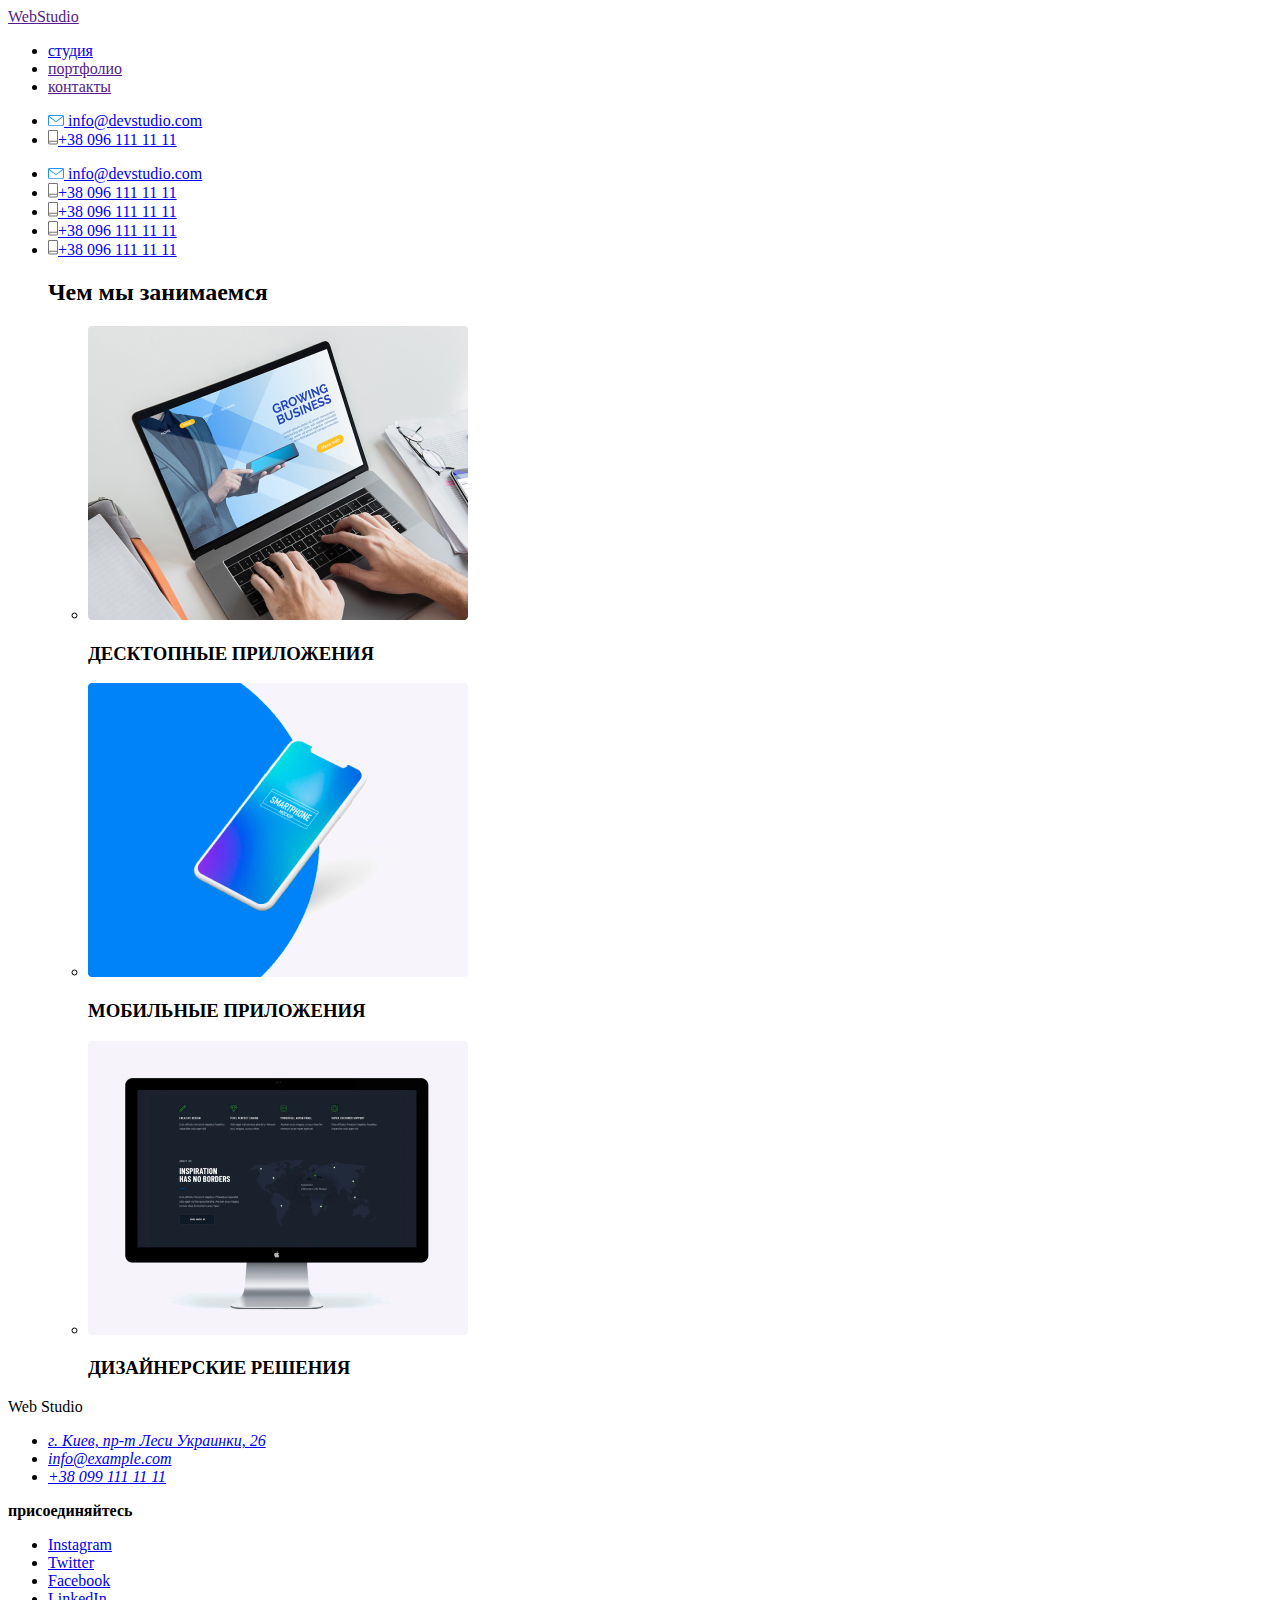
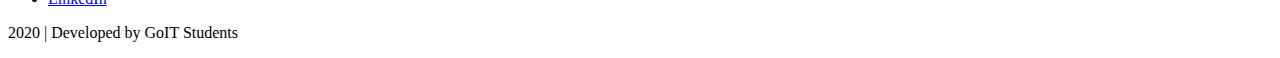
==== portfolio.html @ d7763b9a "добавляет файл портфолио" ====
<!DOCTYPE html>
<html lang="en">
  <head>
    <meta charset="UTF-8" />
    <meta name="viewport" content="width=device-width, initial-scale=1.0" />
    <title>Document</title>
  </head>
  <body>
    <!--шапка сайта-->
    <header>
      <nav>
        <a href=""><span>Web</span><span>Studio</span></a>
        <ul>
          <li><a href="./index.html">студия</a></li>
          <li><a href="">портфолио</a></li>
          <li><a href="">контакты</a></li>
        </ul>
      </nav>
      <ul>
        <li>
          <a href="mailto:info@devstudio.com"
            ><img src="./image/envelope(hover).svg" alt="иконка конверт" />
            info@devstudio.com</a
          >
        </li>

        <li>
          <a href="tell:+380961111111"
            ><img src="./image/smartphone.svg" alt="иконка телефон" />+38 096
            111 11 11</a
          >
        </li>
      </ul>
    </header>
    <!--основной контент-->
    <main>
            <ul>
                <li>
                    <a href="mailto:info@devstudio.com"><img src="./image/envelope(hover).svg" alt="иконка конверт" />
                        info@devstudio.com</a>
                </li>
            
                <li>
                    <a href="tell:+380961111111"><img src="./image/smartphone.svg" alt="иконка телефон" />+38 096
                        111 11 11</a>
                </li>
                <li>
                    <a href="tell:+380961111111"><img src="./image/smartphone.svg" alt="иконка телефон" />+38 096
                        111 11 11</a>
                </li>
                <li>
                    <a href="tell:+380961111111"><img src="./image/smartphone.svg" alt="иконка телефон" />+38 096
                        111 11 11</a>
                </li>
                <li>
                    <a href="tell:+380961111111"><img src="./image/smartphone.svg" alt="иконка телефон" />+38 096
                        111 11 11</a>
                </li>

                <section>
                            <h2>Чем мы занимаемся</h2>
                            <ul>
                                <li>
                                    <img src="./image/laptop.jpg" alt="изображение ноутбука" width="380" />
                                    <h3>ДЕСКТОПНЫЕ ПРИЛОЖЕНИЯ</h3>
                                </li>
                                <li>
                                    <img src="./image/phone.jpg" alt="изображение смартфона" width="380" />
                                    <h3>МОБИЛЬНЫЕ ПРИЛОЖЕНИЯ</h3>
                                </li>
                                <li>
                                    <img src="./image/monitor.jpg" alt="изображение монитора" width="380" />
                                    <h3>ДИЗАЙНЕРСКИЕ РЕШЕНИЯ</h3>
                                </li>
                            </ul>
                </section>
    </main>
    <!--подвал сайта-->
    <footer>
      <!--левая сторона-->
      <div>
        <p><span>Web</span> Studio</p>
        <address>
          <ul>
            <li><a href="#">г. Киев, пр-т Леси Украинки, 26</a></li>
            <li>
              <a href="mailto:info@example.com">info@example.com</a>
            </li>
            <li><a href="tell:+380991111111">+38 099 111 11 11</a></li>
          </ul>
        </address>
      </div>
      <!--середина-->
      <div>
        <b>присоединяйтесь</b>
        <ul>
          <li>
            <a href="https://www.instagram.com" aria-label="Ссылка на Instagram"
              >Instagram</a
            >
          </li>
          <li>
            <a href="https://www.twitter.com" aria-label="Ссылка на Twitter"
              >Twitter</a
            >
          </li>
          <li>
            <a href="https://www.facebook.com" aria-label="Ссылка на Facebook"
              >Facebook</a
            >
          </li>
          <li>
            <a href="https://www.linkedin.com" aria-label="Ссылка на LinkedIn"
              >LinkedIn</a
            >
          </li>
        </ul>
      </div>
      <!--правая сторона-->
      <p>2020 | Developed by GoIT Students</p>
    </footer>
  </body>
</html>
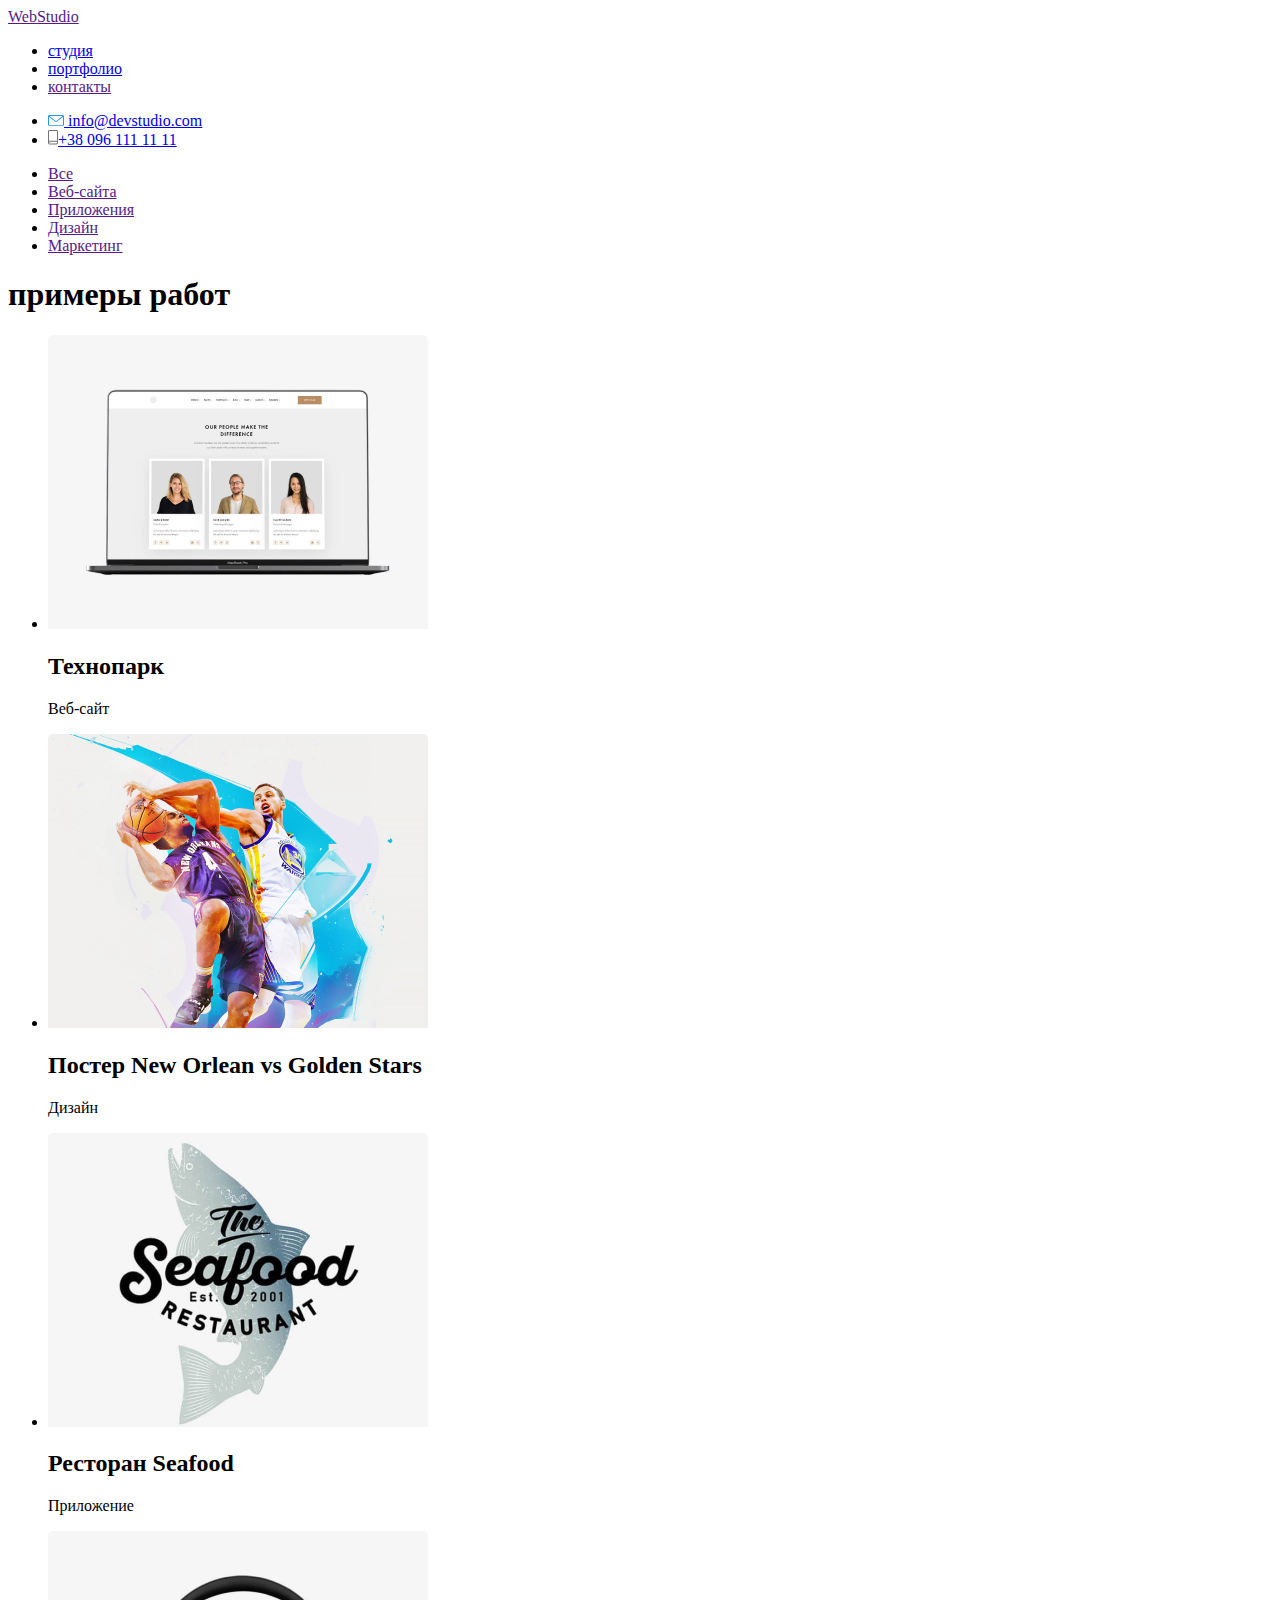
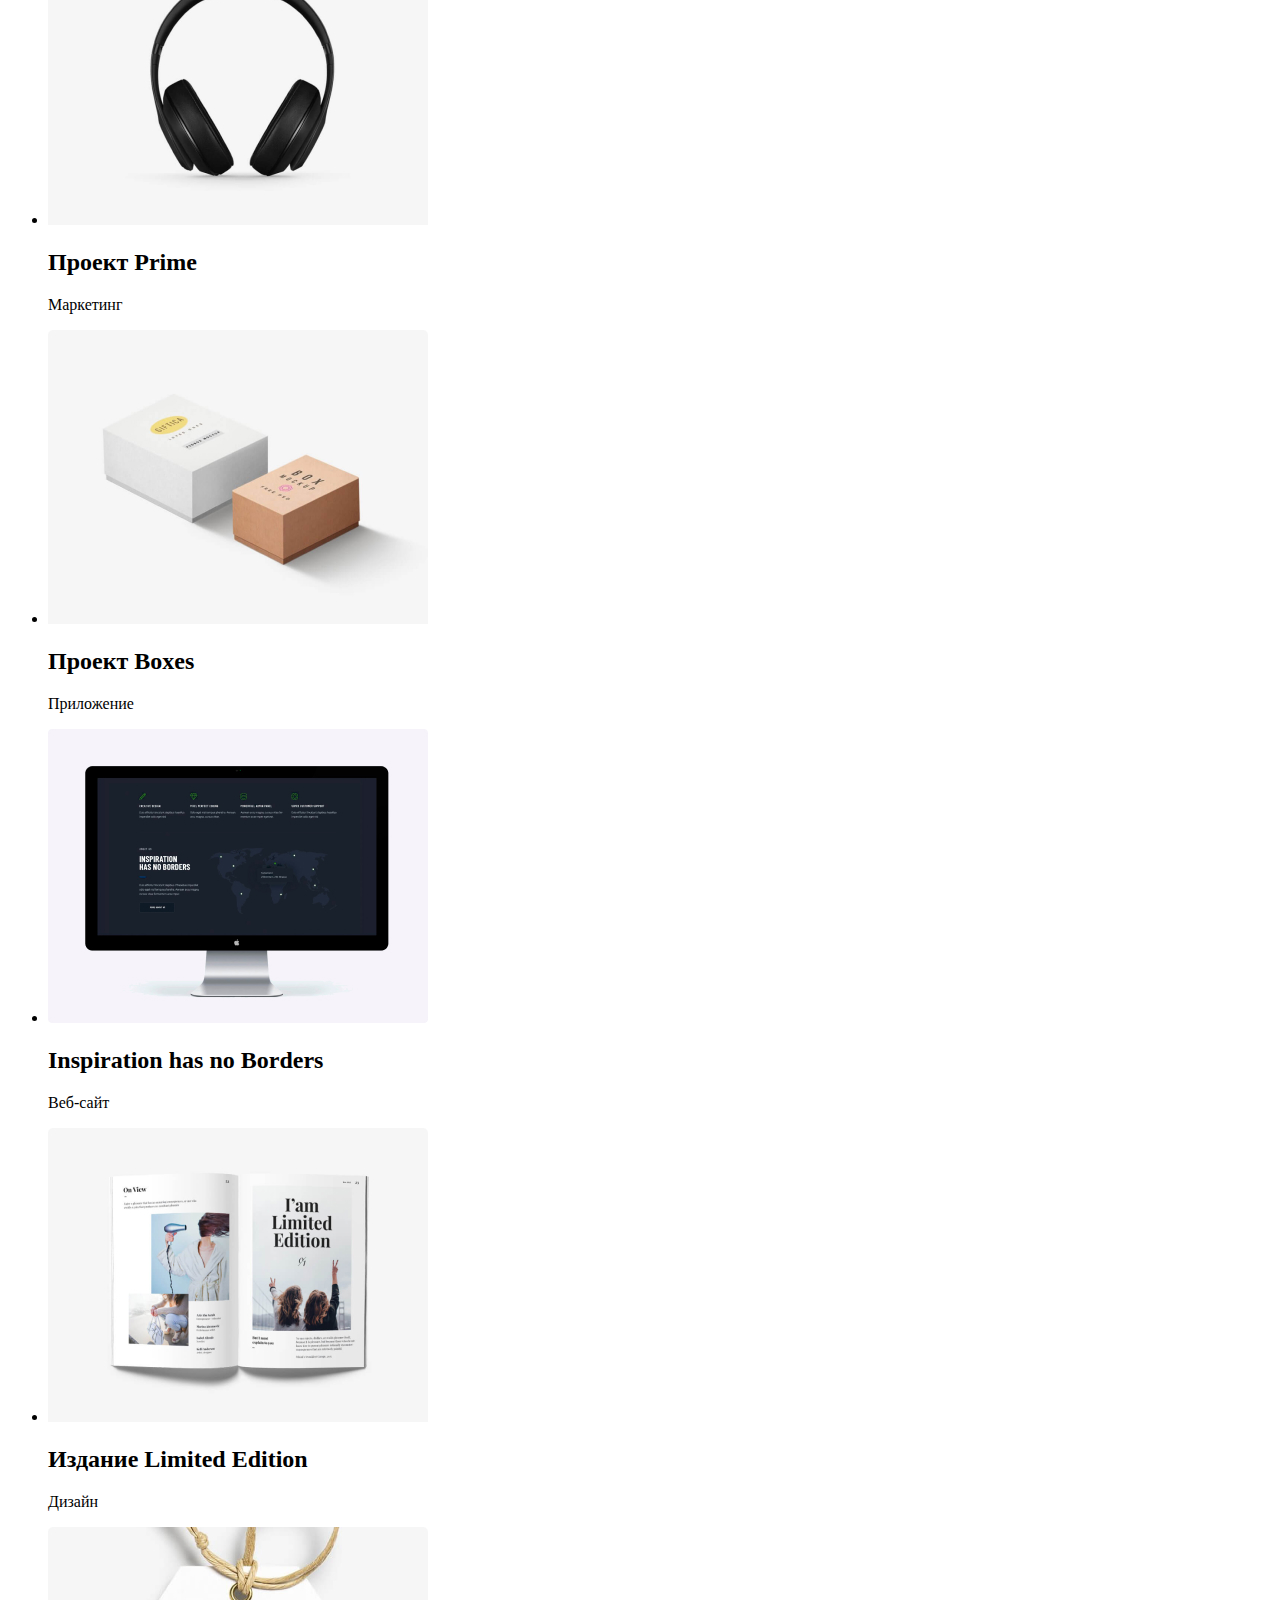
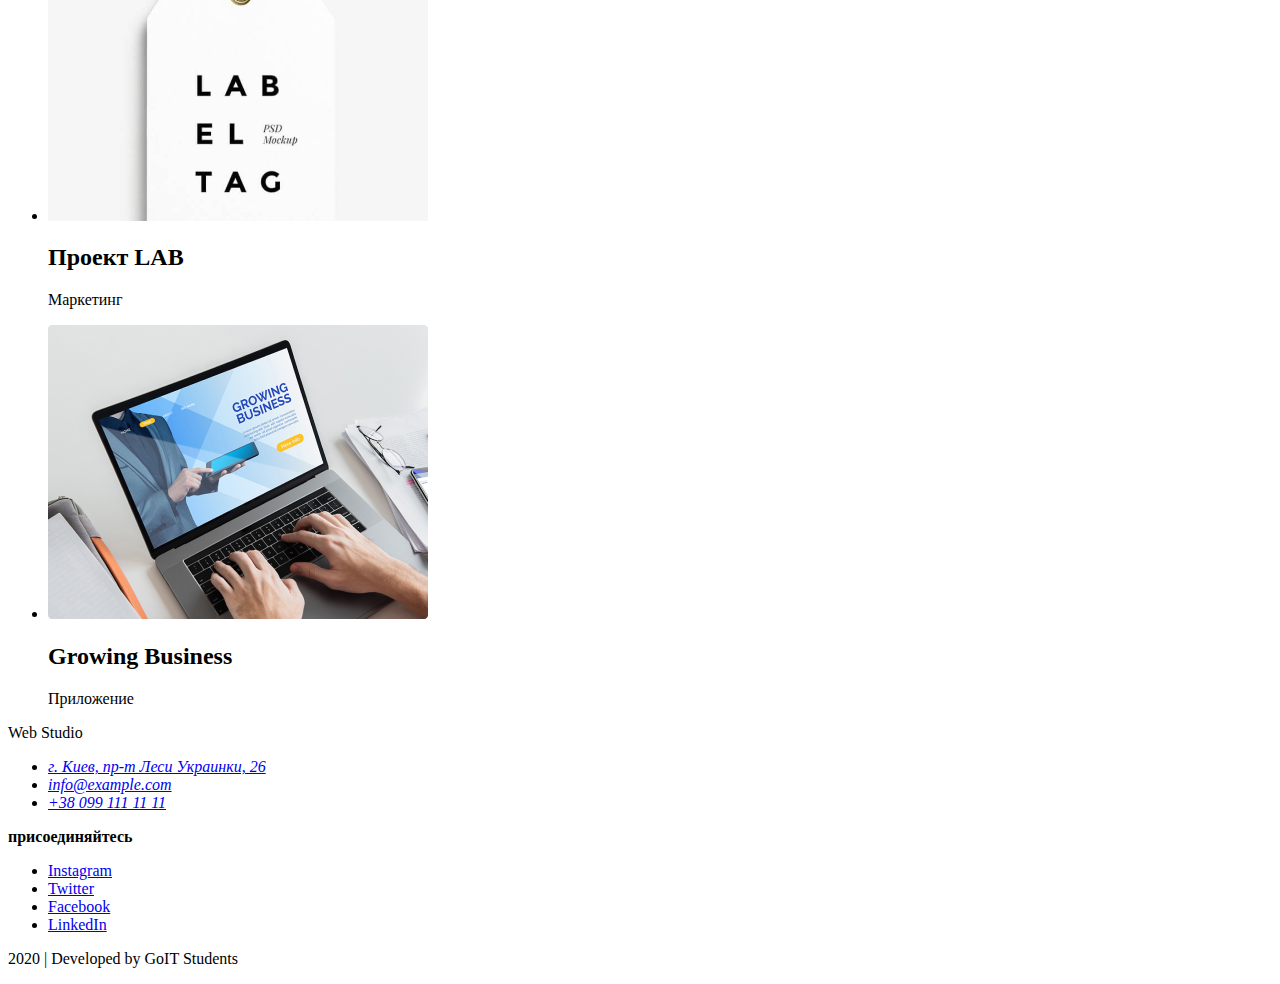
==== commit 5d1d5a5d: "добавляет разметку портфолио" ====
--- a/portfolio.html
+++ b/portfolio.html
@@ -3,7 +3,7 @@
   <head>
     <meta charset="UTF-8" />
     <meta name="viewport" content="width=device-width, initial-scale=1.0" />
-    <title>Document</title>
+    <title>Portfolio</title>
   </head>
   <body>
     <!--шапка сайта-->
@@ -12,7 +12,7 @@
         <a href=""><span>Web</span><span>Studio</span></a>
         <ul>
           <li><a href="./index.html">студия</a></li>
-          <li><a href="">портфолио</a></li>
+          <li><a href="./portfolio.html">портфолио</a></li>
           <li><a href="">контакты</a></li>
         </ul>
       </nav>
@@ -34,46 +34,101 @@
     </header>
     <!--основной контент-->
     <main>
-            <ul>
-                <li>
-                    <a href="mailto:info@devstudio.com"><img src="./image/envelope(hover).svg" alt="иконка конверт" />
-                        info@devstudio.com</a>
-                </li>
-            
-                <li>
-                    <a href="tell:+380961111111"><img src="./image/smartphone.svg" alt="иконка телефон" />+38 096
-                        111 11 11</a>
-                </li>
-                <li>
-                    <a href="tell:+380961111111"><img src="./image/smartphone.svg" alt="иконка телефон" />+38 096
-                        111 11 11</a>
-                </li>
-                <li>
-                    <a href="tell:+380961111111"><img src="./image/smartphone.svg" alt="иконка телефон" />+38 096
-                        111 11 11</a>
-                </li>
-                <li>
-                    <a href="tell:+380961111111"><img src="./image/smartphone.svg" alt="иконка телефон" />+38 096
-                        111 11 11</a>
-                </li>
-
-                <section>
-                            <h2>Чем мы занимаемся</h2>
-                            <ul>
-                                <li>
-                                    <img src="./image/laptop.jpg" alt="изображение ноутбука" width="380" />
-                                    <h3>ДЕСКТОПНЫЕ ПРИЛОЖЕНИЯ</h3>
-                                </li>
-                                <li>
-                                    <img src="./image/phone.jpg" alt="изображение смартфона" width="380" />
-                                    <h3>МОБИЛЬНЫЕ ПРИЛОЖЕНИЯ</h3>
-                                </li>
-                                <li>
-                                    <img src="./image/monitor.jpg" alt="изображение монитора" width="380" />
-                                    <h3>ДИЗАЙНЕРСКИЕ РЕШЕНИЯ</h3>
-                                </li>
-                            </ul>
-                </section>
+      <!--фильтры-->
+      <ul>
+        <li><a href="">Все</a></li>
+        <li><a href="">Веб-сайта</a></li>
+        <li><a href="">Приложения</a></li>
+        <li><a href="">Дизайн</a></li>
+        <li><a href="">Маркетинг</a></li>
+      </ul>
+      <!--портфолио-->
+      <section>
+        <h1>примеры работ</h1>
+        <ul>
+          <li>
+            <img
+              src="./image/portfolio.jpg"
+              alt="изображение людей на экране ноутбука"
+              width="380"
+            />
+            <h2>Технопарк</h2>
+            <p>Веб-сайт</p>
+          </li>
+          <li>
+            <img
+              src="./image/poster.jpg"
+              alt="изображение двух баскетболистов"
+              width="380"
+            />
+            <h2>Постер New Orlean vs Golden Stars</h2>
+            <p>Дизайн</p>
+          </li>
+          <li>
+            <img
+              src="./image/sea-food.jpg"
+              alt="изображение эмблемы рыбного ресторана"
+              width="380"
+            />
+            <h2>Ресторан Seafood</h2>
+            <p>Приложение</p>
+          </li>
+          <li>
+            <img
+              src="./image/headphones.jpg"
+              alt="изображение полноразмерных наушников"
+              width="380"
+            />
+            <h2>Проект Prime</h2>
+            <p>Маркетинг</p>
+          </li>
+          <li>
+            <img
+              src="./image/boxes.jpg"
+              alt="изображение двух коробок разного размера"
+              width="380"
+            />
+            <h2>Проект Boxes</h2>
+            <p>Приложение</p>
+          </li>
+          <li>
+            <img
+              src="./image/monitor.jpg"
+              alt="изображение монитора"
+              width="380"
+            />
+            <h2>Inspiration has no Borders</h2>
+            <p>Веб-сайт</p>
+          </li>
+          <li>
+            <img
+              src="./image/book.jpg"
+              alt="изображение развернутой книги"
+              width="380"
+            />
+            <h2>Издание Limited Edition</h2>
+            <p>Дизайн</p>
+          </li>
+          <li>
+            <img
+              src="./image/sticker.jpg"
+              alt="изображение бирки с логотипом"
+              width="380"
+            />
+            <h2>Проект LAB</h2>
+            <p>Маркетинг</p>
+          </li>
+          <li>
+            <img
+              src="./image/laptop.jpg"
+              alt="изображение открытого ноутбука"
+              width="380"
+            />
+            <h2>Growing Business</h2>
+            <p>Приложение</p>
+          </li>
+        </ul>
+      </section>
     </main>
     <!--подвал сайта-->
     <footer>
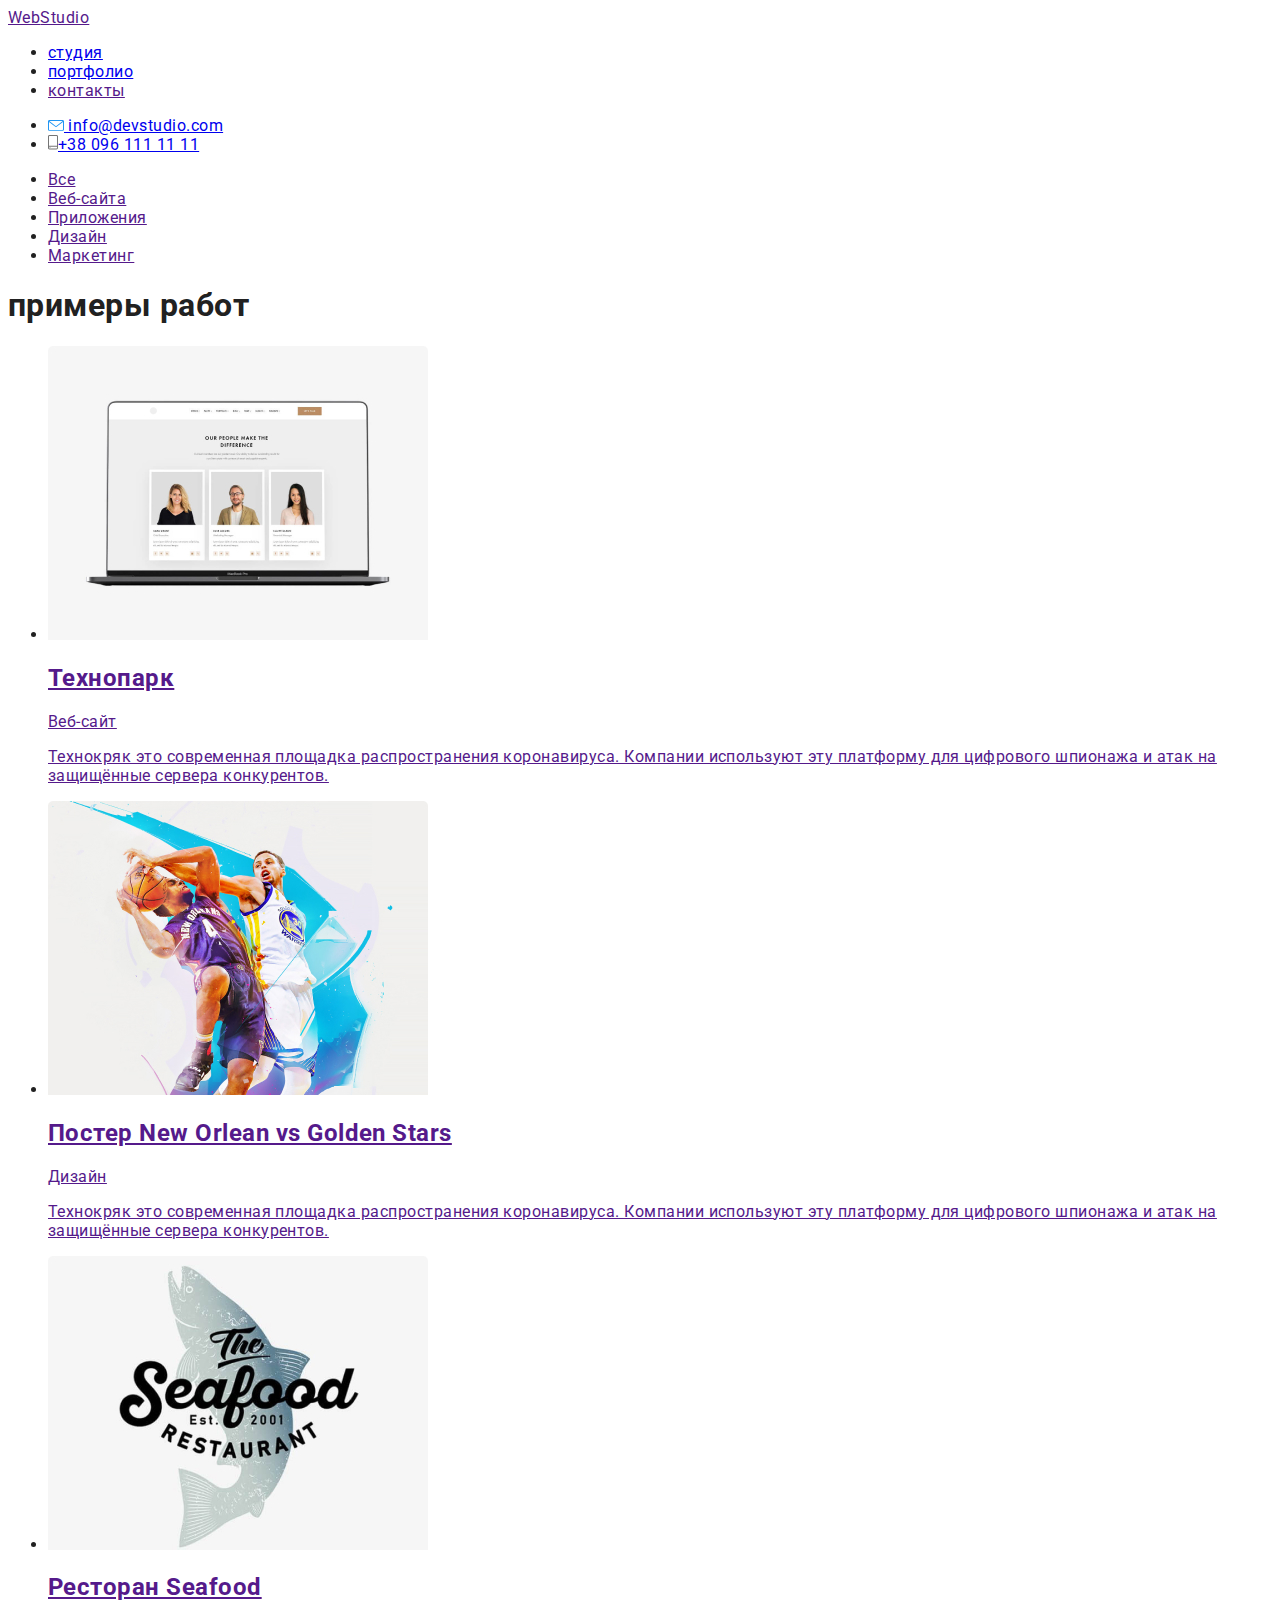
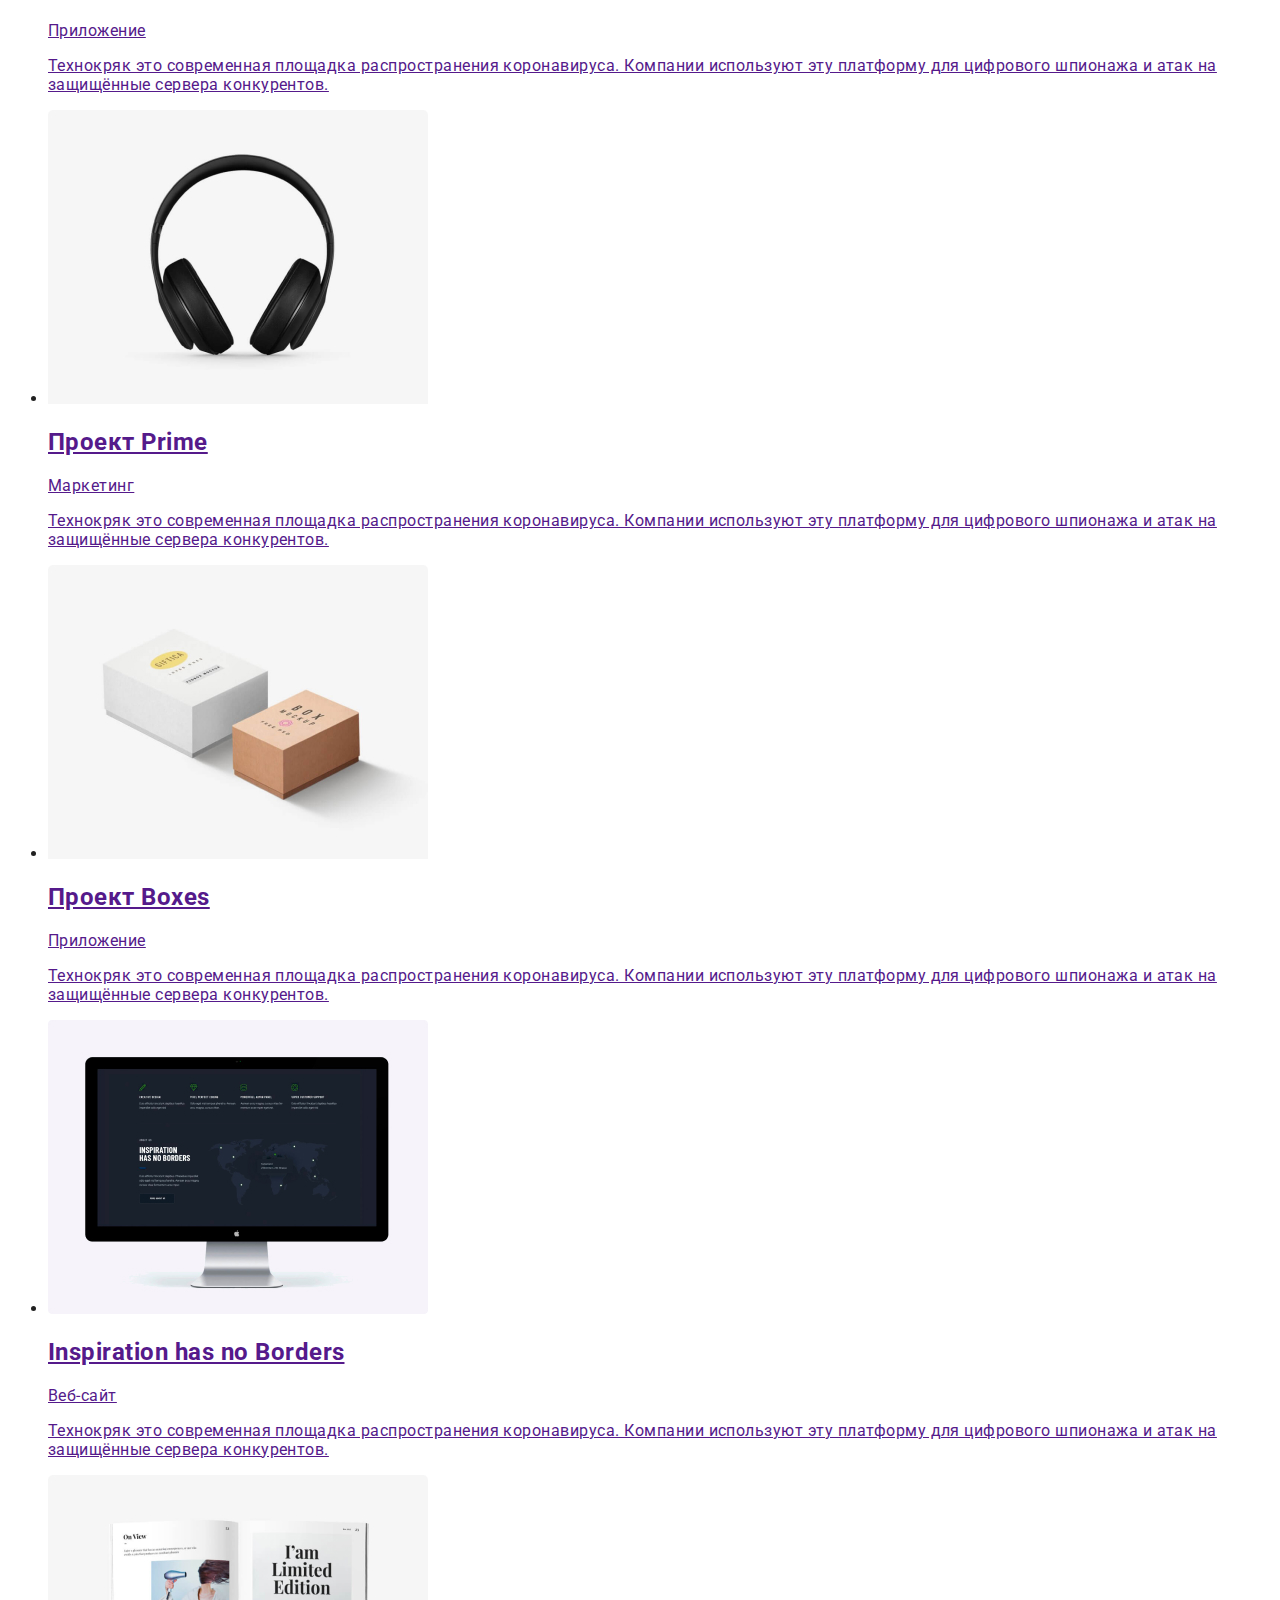
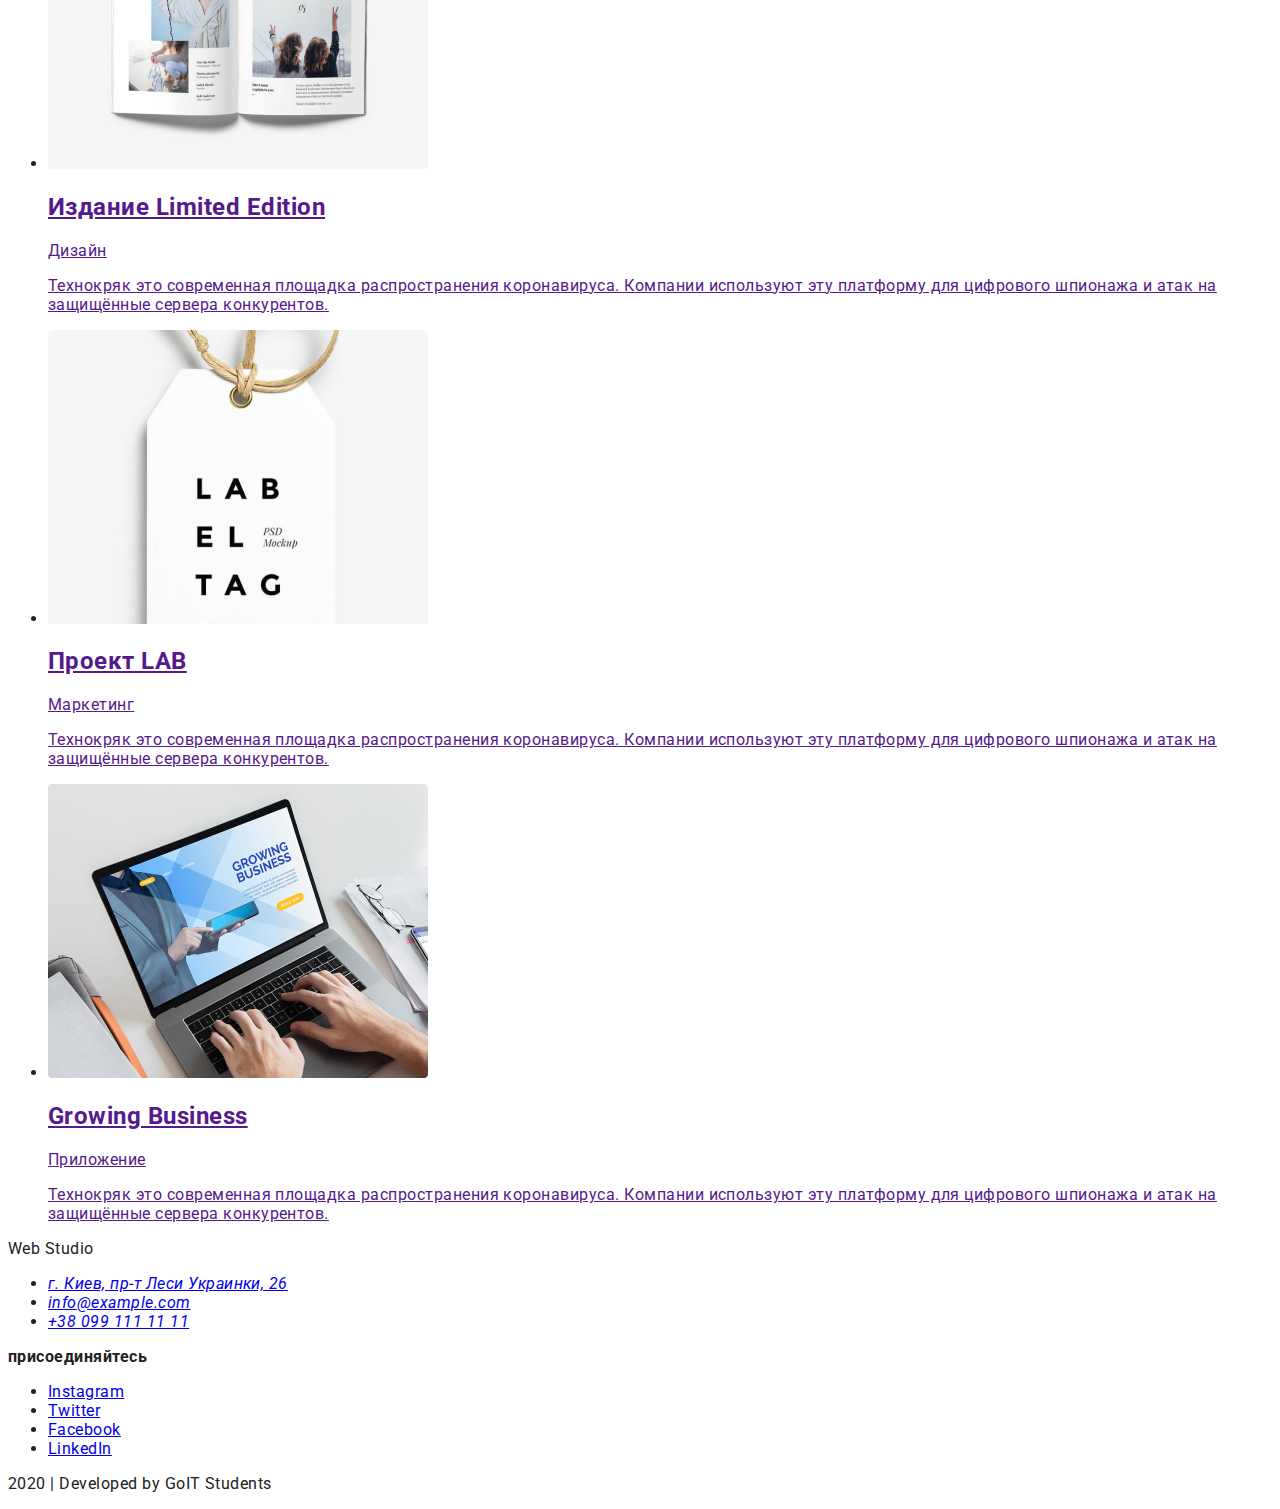
==== commit fb140efb: "добавляет стили первой страницы" ====
--- a/portfolio.html
+++ b/portfolio.html
@@ -1,9 +1,14 @@
 <!DOCTYPE html>
-<html lang="en">
+<html lang="ru">
   <head>
     <meta charset="UTF-8" />
     <meta name="viewport" content="width=device-width, initial-scale=1.0" />
-    <title>Portfolio</title>
+    <title>Web Studio</title>
+    <link
+      href="https://fonts.googleapis.com/css2?family=Raleway:wght@700&family=Roboto:wght@400;500;700&display=swap"
+      rel="stylesheet"
+    />
+    <link rel="stylesheet" href="./css/style.css" />
   </head>
   <body>
     <!--шапка сайта-->
@@ -47,85 +52,156 @@
         <h1>примеры работ</h1>
         <ul>
           <li>
-            <img
-              src="./image/portfolio.jpg"
-              alt="изображение людей на экране ноутбука"
-              width="380"
-            />
-            <h2>Технопарк</h2>
-            <p>Веб-сайт</p>
-          </li>
-          <li>
-            <img
-              src="./image/poster.jpg"
-              alt="изображение двух баскетболистов"
-              width="380"
-            />
-            <h2>Постер New Orlean vs Golden Stars</h2>
-            <p>Дизайн</p>
-          </li>
-          <li>
-            <img
-              src="./image/sea-food.jpg"
-              alt="изображение эмблемы рыбного ресторана"
-              width="380"
-            />
-            <h2>Ресторан Seafood</h2>
-            <p>Приложение</p>
-          </li>
-          <li>
-            <img
-              src="./image/headphones.jpg"
-              alt="изображение полноразмерных наушников"
-              width="380"
-            />
-            <h2>Проект Prime</h2>
-            <p>Маркетинг</p>
-          </li>
-          <li>
-            <img
-              src="./image/boxes.jpg"
-              alt="изображение двух коробок разного размера"
-              width="380"
-            />
-            <h2>Проект Boxes</h2>
-            <p>Приложение</p>
-          </li>
-          <li>
-            <img
-              src="./image/monitor.jpg"
-              alt="изображение монитора"
-              width="380"
-            />
-            <h2>Inspiration has no Borders</h2>
-            <p>Веб-сайт</p>
-          </li>
-          <li>
-            <img
-              src="./image/book.jpg"
-              alt="изображение развернутой книги"
-              width="380"
-            />
-            <h2>Издание Limited Edition</h2>
-            <p>Дизайн</p>
-          </li>
-          <li>
-            <img
-              src="./image/sticker.jpg"
-              alt="изображение бирки с логотипом"
-              width="380"
-            />
-            <h2>Проект LAB</h2>
-            <p>Маркетинг</p>
-          </li>
-          <li>
-            <img
-              src="./image/laptop.jpg"
-              alt="изображение открытого ноутбука"
-              width="380"
-            />
-            <h2>Growing Business</h2>
-            <p>Приложение</p>
+            <a href=""
+              ><img
+                src="./image/portfolio.jpg"
+                alt="изображение людей на экране ноутбука"
+                width="380"
+              />
+              <h2>Технопарк</h2>
+              <p>Веб-сайт</p>
+              <p>
+                Технокряк это современная площадка распространения коронавируса.
+                Компании используют эту платформу для цифрового шпионажа и атак
+                на защищённые сервера конкурентов.
+              </p></a
+            >
+          </li>
+
+          <li>
+            <a href=""
+              ><img
+                src="./image/poster.jpg"
+                alt="изображение двух баскетболистов"
+                width="380"
+              />
+              <h2>Постер New Orlean vs Golden Stars</h2>
+              <p>Дизайн</p>
+              <p>
+                Технокряк это современная площадка распространения коронавируса.
+                Компании используют эту платформу для цифрового шпионажа и атак
+                на защищённые сервера конкурентов.
+              </p></a
+            >
+          </li>
+
+          <li>
+            <a href=""
+              ><img
+                src="./image/sea-food.jpg"
+                alt="изображение эмблемы рыбного ресторана"
+                width="380"
+              />
+              <h2>Ресторан Seafood</h2>
+              <p>Приложение</p>
+              <p>
+                Технокряк это современная площадка распространения коронавируса.
+                Компании используют эту платформу для цифрового шпионажа и атак
+                на защищённые сервера конкурентов.
+              </p></a
+            >
+          </li>
+
+          <li>
+            <a href=""
+              ><img
+                src="./image/headphones.jpg"
+                alt="изображение полноразмерных наушников"
+                width="380"
+              />
+              <h2>Проект Prime</h2>
+              <p>Маркетинг</p>
+              <p>
+                Технокряк это современная площадка распространения коронавируса.
+                Компании используют эту платформу для цифрового шпионажа и атак
+                на защищённые сервера конкурентов.
+              </p></a
+            >
+          </li>
+
+          <li>
+            <a href=""
+              ><img
+                src="./image/boxes.jpg"
+                alt="изображение двух коробок разного размера"
+                width="380"
+              />
+              <h2>Проект Boxes</h2>
+              <p>Приложение</p>
+              <p>
+                Технокряк это современная площадка распространения коронавируса.
+                Компании используют эту платформу для цифрового шпионажа и атак
+                на защищённые сервера конкурентов.
+              </p></a
+            >
+          </li>
+
+          <li>
+            <a href=""
+              ><img
+                src="./image/monitor.jpg"
+                alt="изображение монитора"
+                width="380"
+              />
+              <h2>Inspiration has no Borders</h2>
+              <p>Веб-сайт</p>
+              <p>
+                Технокряк это современная площадка распространения коронавируса.
+                Компании используют эту платформу для цифрового шпионажа и атак
+                на защищённые сервера конкурентов.
+              </p></a
+            >
+          </li>
+
+          <li>
+            <a href=""
+              ><img
+                src="./image/book.jpg"
+                alt="изображение развернутой книги"
+                width="380"
+              />
+              <h2>Издание Limited Edition</h2>
+              <p>Дизайн</p>
+              <p>
+                Технокряк это современная площадка распространения коронавируса.
+                Компании используют эту платформу для цифрового шпионажа и атак
+                на защищённые сервера конкурентов.
+              </p></a
+            >
+          </li>
+
+          <li>
+            <a href=""
+              ><img
+                src="./image/sticker.jpg"
+                alt="изображение бирки с логотипом"
+                width="380"
+              />
+              <h2>Проект LAB</h2>
+              <p>Маркетинг</p>
+              <p>
+                Технокряк это современная площадка распространения коронавируса.
+                Компании используют эту платформу для цифрового шпионажа и атак
+                на защищённые сервера конкурентов.
+              </p></a
+            >
+          </li>
+
+          <li>
+            <a href=""
+              ><img
+                src="./image/laptop.jpg"
+                alt="изображение открытого ноутбука"
+                width="380"
+              />
+              <h2>Growing Business</h2>
+              <p>Приложение</p>
+              <p>
+                Технокряк это современная площадка распространения коронавируса.
+                Компании используют эту платформу для цифрового шпионажа и атак
+                на защищённые сервера конкурентов.
+              </p></a
+            >
           </li>
         </ul>
       </section>
--- a/css/style.css
+++ b/css/style.css
@@ -0,0 +1,223 @@
+:root {
+  --primary-text-color: #212121;
+  --secondary-text-color: #757575;
+  --white-text-color: #ffffff;
+  --accent-color: #2196f3;
+  --background-color-dark-grey: rgba(47, 48, 58, 0.8);
+}
+
+/*основной цвет текста #212121*/
+/*вторичный цвет текста #757575*/
+/*белый цвет текса #FFFFFF*/
+/*акцент #2196F3*/
+/*цвет фона #2196F3*/
+
+/*оформление главной страницы*/
+
+body {
+  background-color: #ffffff;
+  color: var(--primary-text-color);
+  letter-spacing: 0.03em;
+
+  font-family: Roboto, sans-serif;
+}
+/* убирает стилизацию списков */
+.list {
+  list-style: none;
+}
+/* убирает подчеркивание */
+.link {
+  text-decoration: none;
+}
+
+/* оформляет заголовки секций */
+.title {
+  text-align: center;
+  font-weight: 700;
+  font-size: 36px;
+  line-height: 1.16;
+}
+
+/* оформляет логотип */
+.site-logo {
+  font-family: Raleway, sans-serif;
+  font-weight: bold;
+  font-size: 26px;
+  line-height: 1.19;
+  text-decoration: none;
+  color: var(--primary-text-color);
+}
+.site-logo span {
+  color: var(--accent-color);
+}
+
+/* оформляет навигацию */
+.page-header .link {
+  color: var(--primary-text-color);
+  letter-spacing: 0.02em;
+}
+.page-header .link:hover,
+.page-header .link:focus {
+  color: var(--accent-color);
+}
+
+/* оформляет контакты */
+.page-header .contact {
+  color: var(--secondary-text-color);
+  letter-spacing: 0.02em;
+  text-decoration: none;
+}
+.page-header .contact:hover,
+.page-header .contact:focus {
+  color: var(--accent-color);
+}
+
+/* оформлет основной банер */
+.hero .title {
+  background-color: var(--secondary-text-color);
+  color: var(--white-text-color);
+
+  font-weight: 900;
+  font-size: 44px;
+  line-height: 1.36;
+  text-align: center;
+  letter-spacing: 0.06em;
+  text-align: center;
+}
+.hero .primary-button {
+  background-color: var(--accent-color);
+  color: var(--white-text-color);
+
+  font-weight: 700;
+  font-size: 16px;
+  line-height: 1.87;
+  text-decoration: none;
+  text-align: center;
+}
+
+/* оформляет секцию преимуществ */
+.page-advantages .shadow {
+  color: rgba(47, 48, 58, 0.1);
+}
+.page-advantages .adv-title {
+  font-weight: 700;
+  font-size: 14px;
+  line-height: 1.14;
+  letter-spacing: 0.03em;
+}
+.page-advantages .description {
+  color: var(--secondary-text-color);
+  font-weight: 400;
+  font-size: 14px;
+  line-height: 1.71;
+}
+
+/* оформляет секцию навыков */
+.page-scils .description {
+  background-color: var(--background-color-dark-grey);
+  color: var(--white-text-color);
+
+  font-weight: 700;
+  font-size: 14px;
+  line-height: 1.14;
+}
+
+/* оформлет секцию команда */
+.page-team .name {
+  font-weight: 500;
+  font-size: 16px;
+  line-height: 1.87;
+  letter-spacing: 0.03em;
+}
+.page-team .text {
+  color: var(--secondary-text-color);
+
+  font-size: 16px;
+  line-height: 1.87;
+  letter-spacing: 0.03em;
+  font-weight: 400;
+}
+.team-list .link {
+  color: var(--secondary-text-color);
+}
+.team-list .link:hover,
+.team-list .link:focus {
+  background-color: var(--accent-color);
+  color: var(--white-text-color);
+}
+
+/* оформляет адрес*/
+.address .site-logo {
+  color: var(--white-text-color);
+  background-color: var(--background-color-dark-grey);
+}
+.address .city-adr {
+  color: #ffffff;
+  background-color: var(--background-color-dark-grey);
+  font-style: normal;
+  font-weight: 400;
+  font-size: 14px;
+  line-height: 1.71;
+  text-decoration: none;
+}
+.address .connect {
+  background-color: var(--background-color-dark-grey);
+  color: rgba(255, 255, 255, 0.6);
+
+  text-decoration: none;
+  font-style: normal;
+  font-weight: 400;
+  font-size: 14px;
+  line-height: 1.71;
+  letter-spacing: 0.03em;
+}
+
+/* оформляет призыв */
+.social-link .join-in {
+  font-weight: 700;
+  font-size: 14px;
+  line-height: 1.14;
+  letter-spacing: 0.03em;
+
+  color: #ffffff;
+  background-color: var(--background-color-dark-grey);
+}
+.social-link .link {
+  color: #ffffff;
+  background-color: var(--background-color-dark-grey);
+}
+.social-link .link:hover,
+.social-link .link:focus {
+  background-color: var(--accent-color);
+}
+
+/* оформляет подписку */
+.subscription .join-in {
+  font-weight: 700;
+  font-size: 14px;
+  line-height: 1.14;
+  letter-spacing: 0.03em;
+
+  color: #ffffff;
+  background-color: var(--background-color-dark-grey);
+}
+.subscription .secondary-button {
+  background-color: var(--accent-color);
+  color: var(--white-text-color);
+
+  font-weight: 700;
+  font-size: 16px;
+  line-height: 1.87;
+  text-decoration: none;
+}
+
+.dev-team {
+  font-weight: 400;
+  font-size: 12px;
+  line-height: 2;
+  text-align: center;
+  letter-spacing: 0.03em;
+
+  color: rgba(255, 255, 255, 0.4);
+  background-color: var(--background-color-dark-grey);
+}
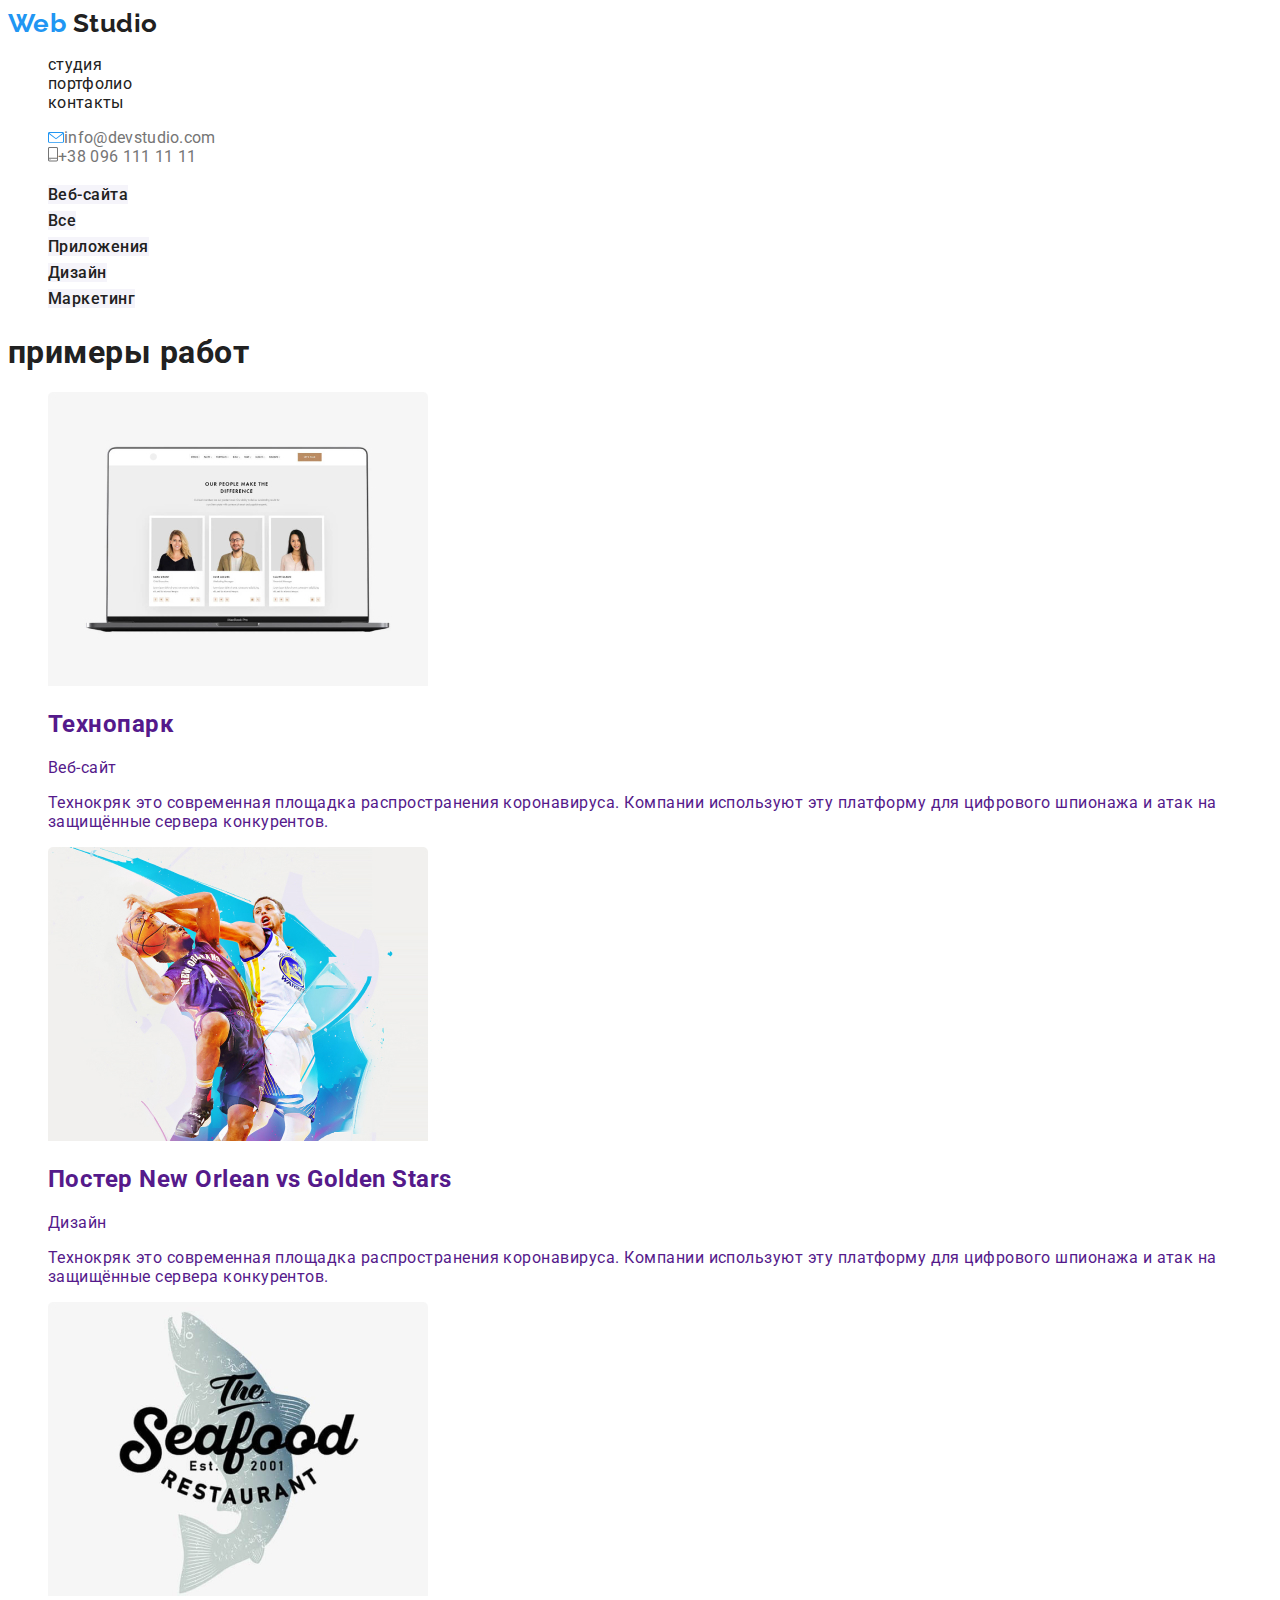
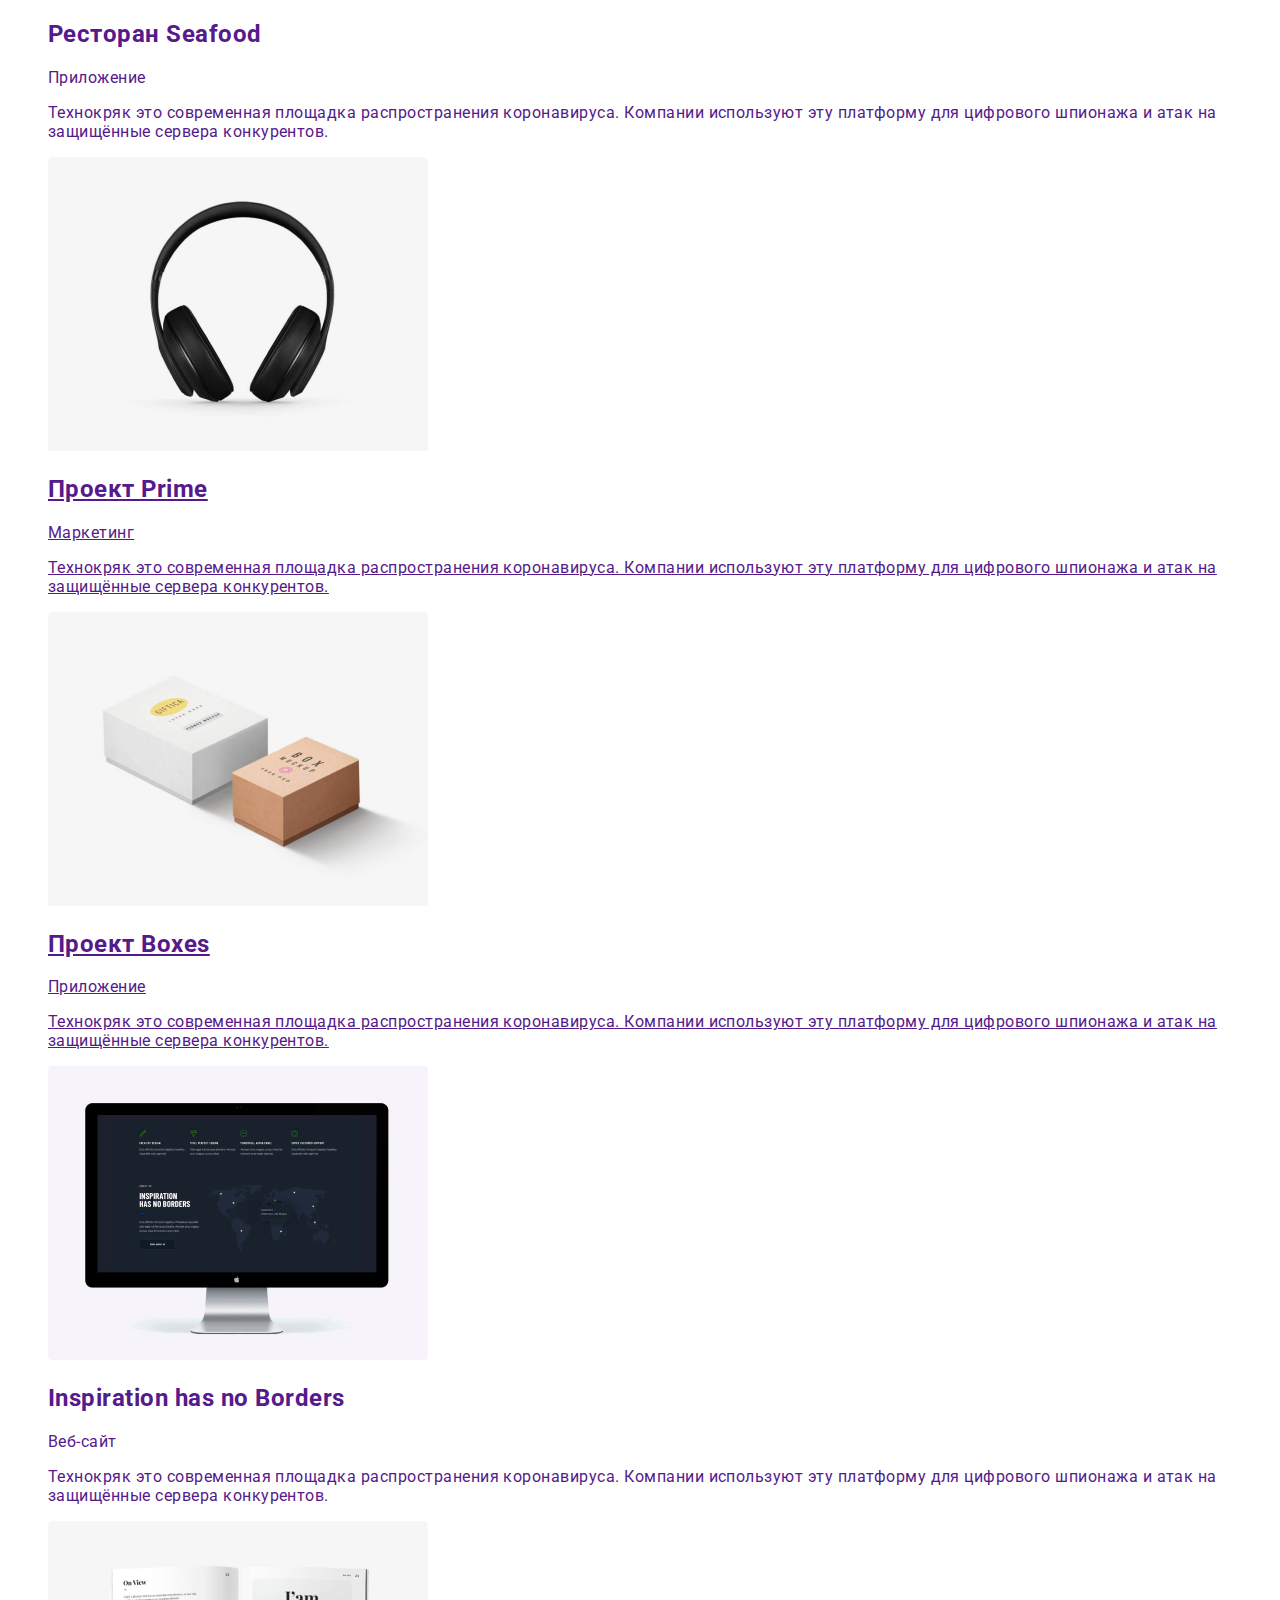
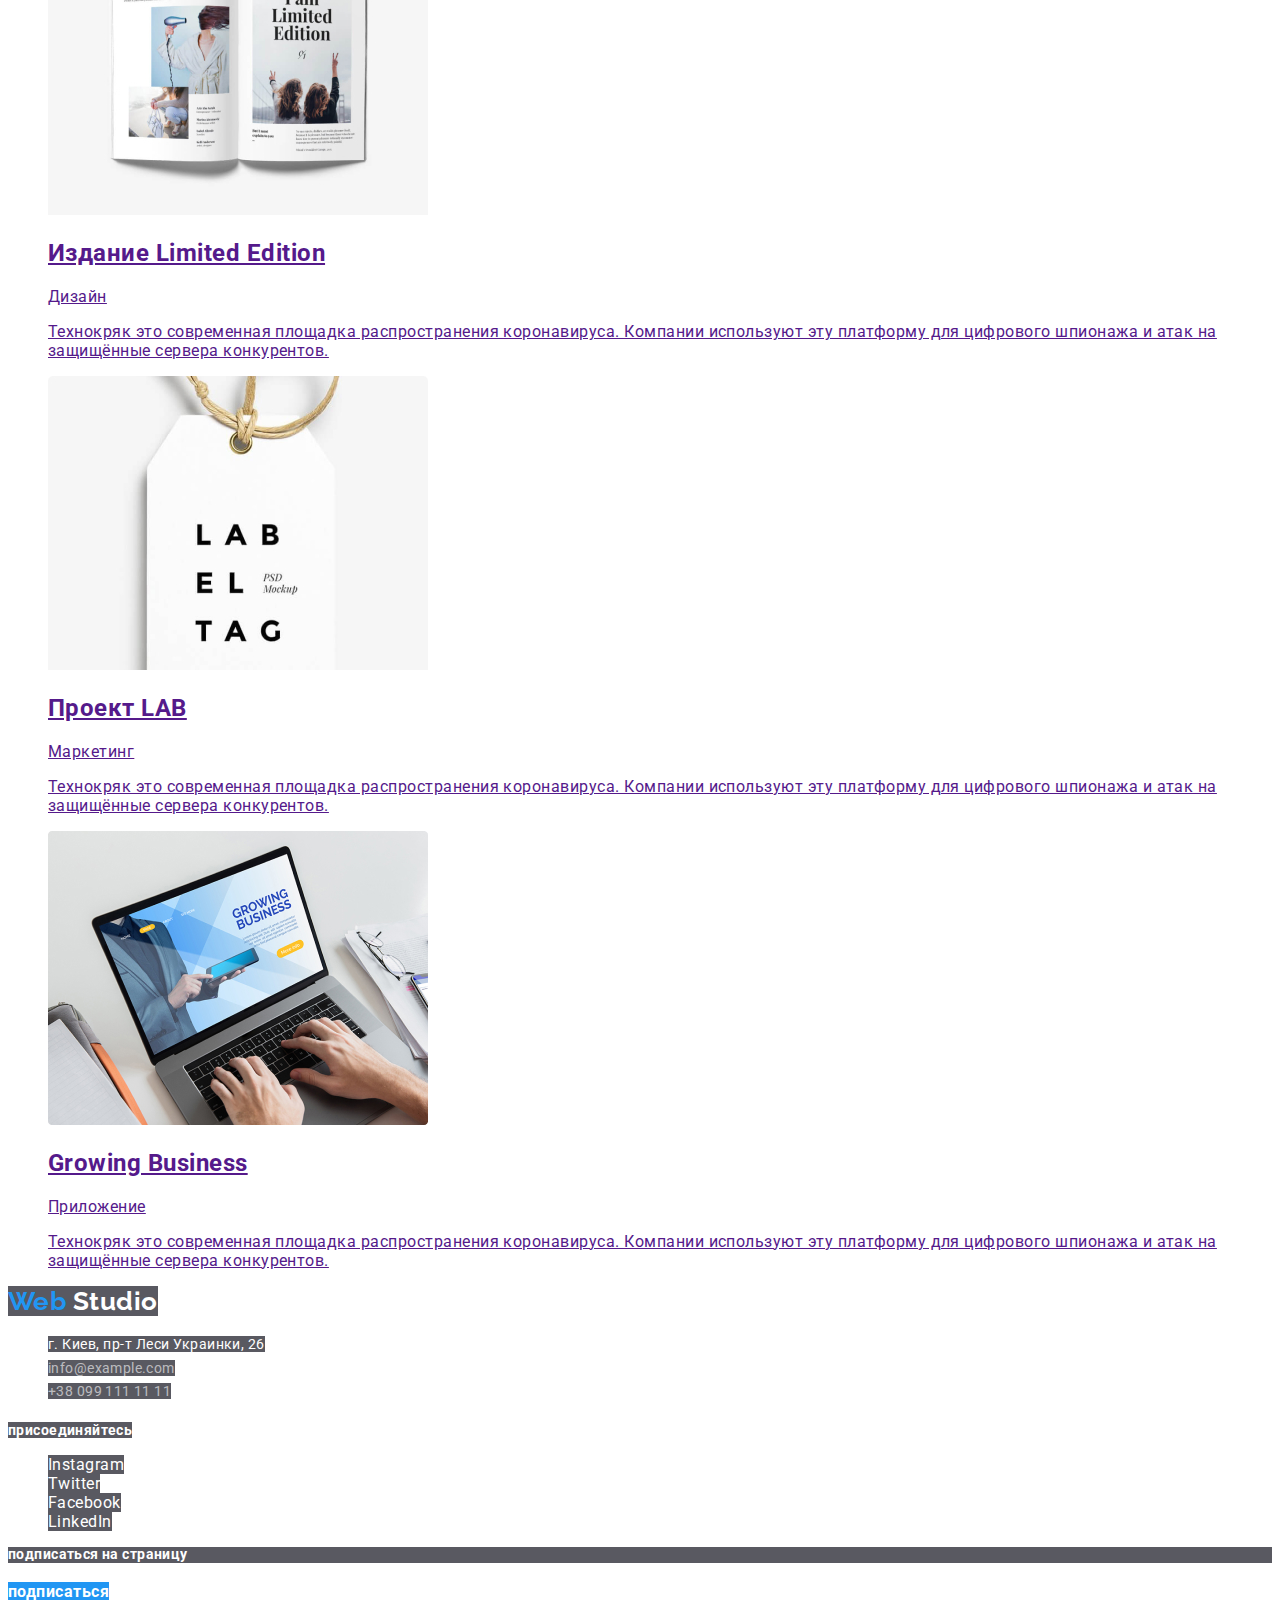
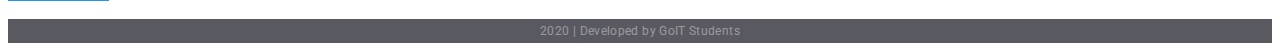
==== commit 608ed63e: "добавляет оформление фильтра портфолио" ====
--- a/portfolio.html
+++ b/portfolio.html
@@ -11,27 +11,27 @@
     <link rel="stylesheet" href="./css/style.css" />
   </head>
   <body>
-    <!--шапка сайта-->
-    <header>
+     <!--шапка сайта-->
+     <header class="page-header">
       <nav>
-        <a href=""><span>Web</span><span>Studio</span></a>
-        <ul>
-          <li><a href="./index.html">студия</a></li>
-          <li><a href="./portfolio.html">портфолио</a></li>
-          <li><a href="">контакты</a></li>
+        <a href="" class="site-logo"><span>Web</span> Studio</a>
+        <ul class="nav-list list">
+          <li><a href="./index.html" class="link">студия</a></li>
+          <li><a href="./portfolio.html" class="link">портфолио</a></li>
+          <li><a href="" class="link">контакты</a></li>
         </ul>
       </nav>
-      <ul>
+      <ul class="nav-list list">
         <li>
-          <a href="mailto:info@devstudio.com"
-            ><img src="./image/envelope(hover).svg" alt="иконка конверт" />
-            info@devstudio.com</a
+          <a href="mailto:info@devstudio.com" class="contact"
+            ><img src="./image/envelope(hover).svg" alt="иконка конверт"/
+            >info@devstudio.com</a
           >
         </li>
 
         <li>
-          <a href="tell:+380961111111"
-            ><img src="./image/smartphone.svg" alt="иконка телефон" />+38 096
+          <a href="tell:+380961111111" class="contact"
+            ><img src="./image/smartphone.svg" alt="иконка телефон"/ >+38 096
             111 11 11</a
           >
         </li>
@@ -40,19 +40,19 @@
     <!--основной контент-->
     <main>
       <!--фильтры-->
-      <ul>
-        <li><a href="">Все</a></li>
-        <li><a href="">Веб-сайта</a></li>
-        <li><a href="">Приложения</a></li>
-        <li><a href="">Дизайн</a></li>
-        <li><a href="">Маркетинг</a></li>
+      <ul class="filter-list list">
+        <li><a href="" class="filter-button link">Веб-сайта</a></li>
+        <li><a href="" class="filter-button link">Все</a></li>
+        <li><a href="" class="filter-button link">Приложения</a></li>
+        <li><a href="" class="filter-button link">Дизайн</a></li>
+        <li><a href="" class="filter-button link">Маркетинг</a></li>
       </ul>
       <!--портфолио-->
-      <section>
-        <h1>примеры работ</h1>
-        <ul>
-          <li>
-            <a href=""
+      <section class="page-portfolio">
+        <h1 class="shadow">примеры работ</h1>
+        <ul class="portfoli-list list">
+          <li>
+            <a href="" class="link"
               ><img
                 src="./image/portfolio.jpg"
                 alt="изображение людей на экране ноутбука"
@@ -69,7 +69,7 @@
           </li>
 
           <li>
-            <a href=""
+            <a href="" class="link"
               ><img
                 src="./image/poster.jpg"
                 alt="изображение двух баскетболистов"
@@ -86,7 +86,7 @@
           </li>
 
           <li>
-            <a href=""
+            <a href="" class="link"
               ><img
                 src="./image/sea-food.jpg"
                 alt="изображение эмблемы рыбного ресторана"
@@ -137,7 +137,7 @@
           </li>
 
           <li>
-            <a href=""
+            <a href="" class="link"
               ><img
                 src="./image/monitor.jpg"
                 alt="изображение монитора"
@@ -206,49 +206,71 @@
         </ul>
       </section>
     </main>
-    <!--подвал сайта-->
-    <footer>
+    <footer class="footer-page">
       <!--левая сторона-->
-      <div>
-        <p><span>Web</span> Studio</p>
+      <div class="address">
+        <a href="" class="site-logo"><span>Web</span> Studio</a>
         <address>
-          <ul>
-            <li><a href="#">г. Киев, пр-т Леси Украинки, 26</a></li>
+          <ul class="address-list list">
             <li>
-              <a href="mailto:info@example.com">info@example.com</a>
+              <a href="#" class="city-adr">г. Киев, пр-т Леси Украинки, 26</a>
             </li>
-            <li><a href="tell:+380991111111">+38 099 111 11 11</a></li>
+            <li>
+              <a href="mailto:info@example.com" class="contact"
+                >info@example.com</a
+              >
+            </li>
+            <li>
+              <a href="tell:+380991111111" class="contact">+38 099 111 11 11</a>
+            </li>
           </ul>
         </address>
       </div>
       <!--середина-->
-      <div>
-        <b>присоединяйтесь</b>
-        <ul>
-          <li>
-            <a href="https://www.instagram.com" aria-label="Ссылка на Instagram"
+      <div class="social-link">
+        <b class="join-in">присоединяйтесь</b>
+        <ul class="soc-link list">
+          <li>
+            <a
+              href="https://www.instagram.com"
+              class="link"
+              aria-label="Ссылка на Instagram"
               >Instagram</a
             >
           </li>
           <li>
-            <a href="https://www.twitter.com" aria-label="Ссылка на Twitter"
+            <a
+              href="https://www.twitter.com"
+              class="link"
+              aria-label="Ссылка на Twitter"
               >Twitter</a
             >
           </li>
           <li>
-            <a href="https://www.facebook.com" aria-label="Ссылка на Facebook"
+            <a
+              href="https://www.facebook.com"
+              class="link"
+              aria-label="Ссылка на Facebook"
               >Facebook</a
             >
           </li>
           <li>
-            <a href="https://www.linkedin.com" aria-label="Ссылка на LinkedIn"
+            <a
+              href="https://www.linkedin.com"
+              class="link"
+              aria-label="Ссылка на LinkedIn"
               >LinkedIn</a
             >
           </li>
         </ul>
       </div>
       <!--правая сторона-->
-      <p>2020 | Developed by GoIT Students</p>
+
+      <div class="subscription">
+        <p class="join-in">подписаться на страницу</p>
+        <a href="#" class="secondary-button">подписаться</a>
+      </div>
+      <p class="dev-team">2020 | Developed by GoIT Students</p>
     </footer>
   </body>
 </html>
--- a/css/style.css
+++ b/css/style.css
@@ -160,7 +160,7 @@
   line-height: 1.71;
   text-decoration: none;
 }
-.address .connect {
+.address .contact {
   background-color: var(--background-color-dark-grey);
   color: rgba(255, 255, 255, 0.6);
 
@@ -221,3 +221,27 @@
   color: rgba(255, 255, 255, 0.4);
   background-color: var(--background-color-dark-grey);
 }
+
+
+/* оформляет страницу портфолио */
+
+
+/* оформляет фильтр */
+.filter-button {
+  color: var(--primary-text-color);
+  background-color: #F5F4FA;
+
+  font-weight: 500;
+font-size: 16px;
+line-height: 1.62;
+letter-spacing: 0.03em;
+}
+
+.filter-button:hover, .filter-button:focus {
+  color: var(--white-text-color);
+  background-color: var(--accent-color);
+}
+
+
+/* оформляет примеры работ */
+
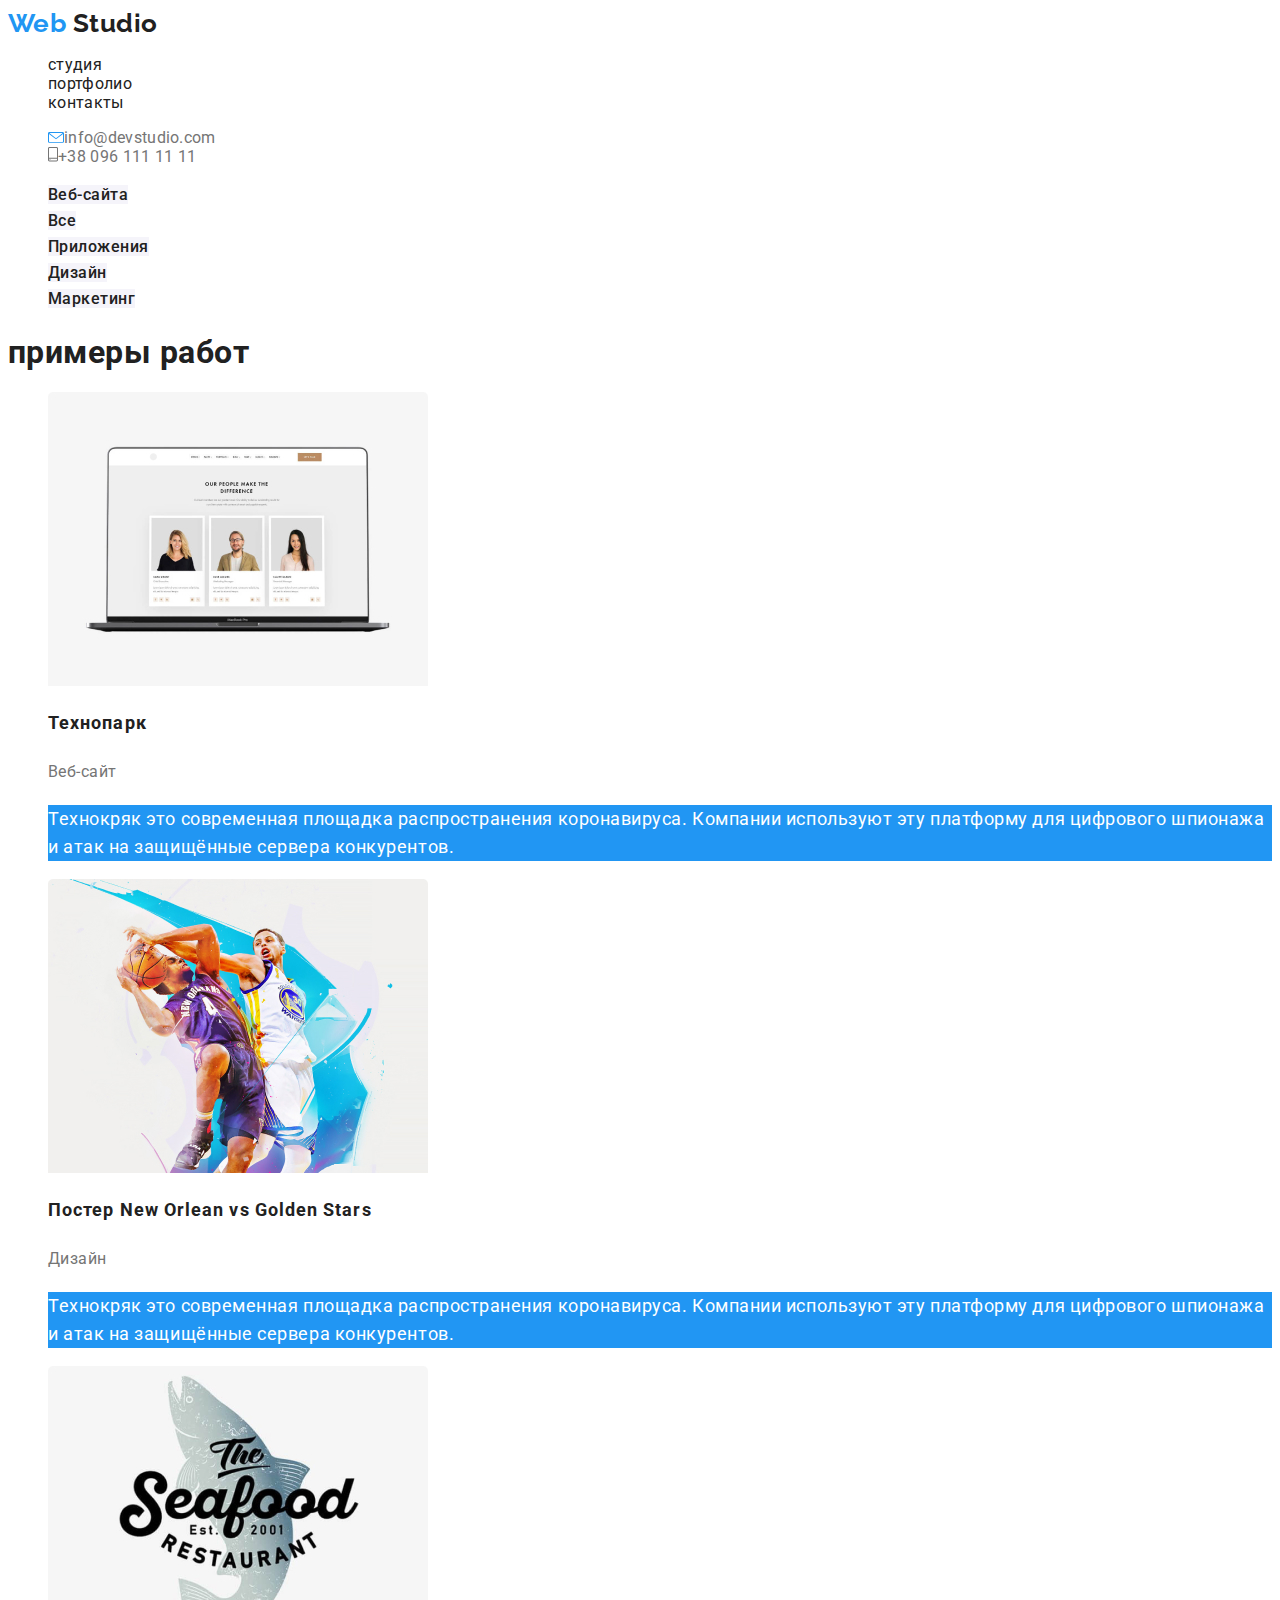
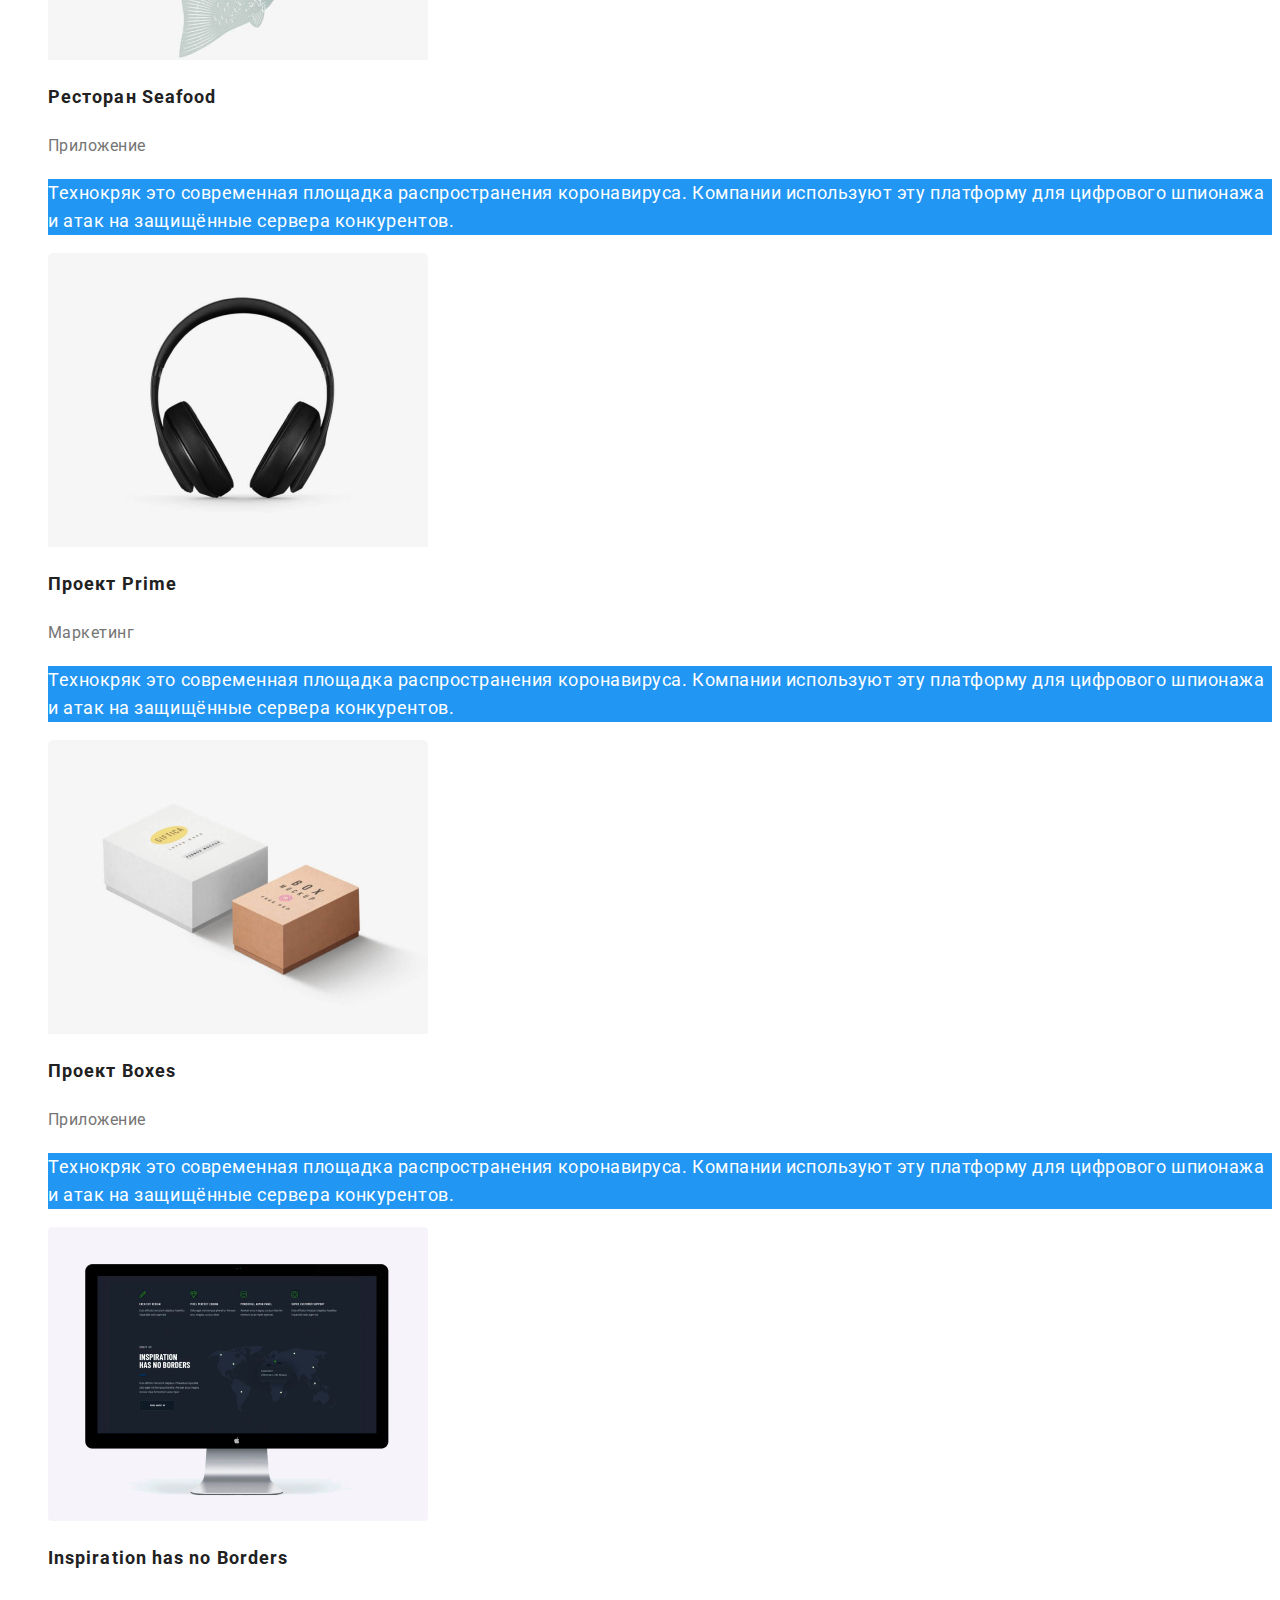
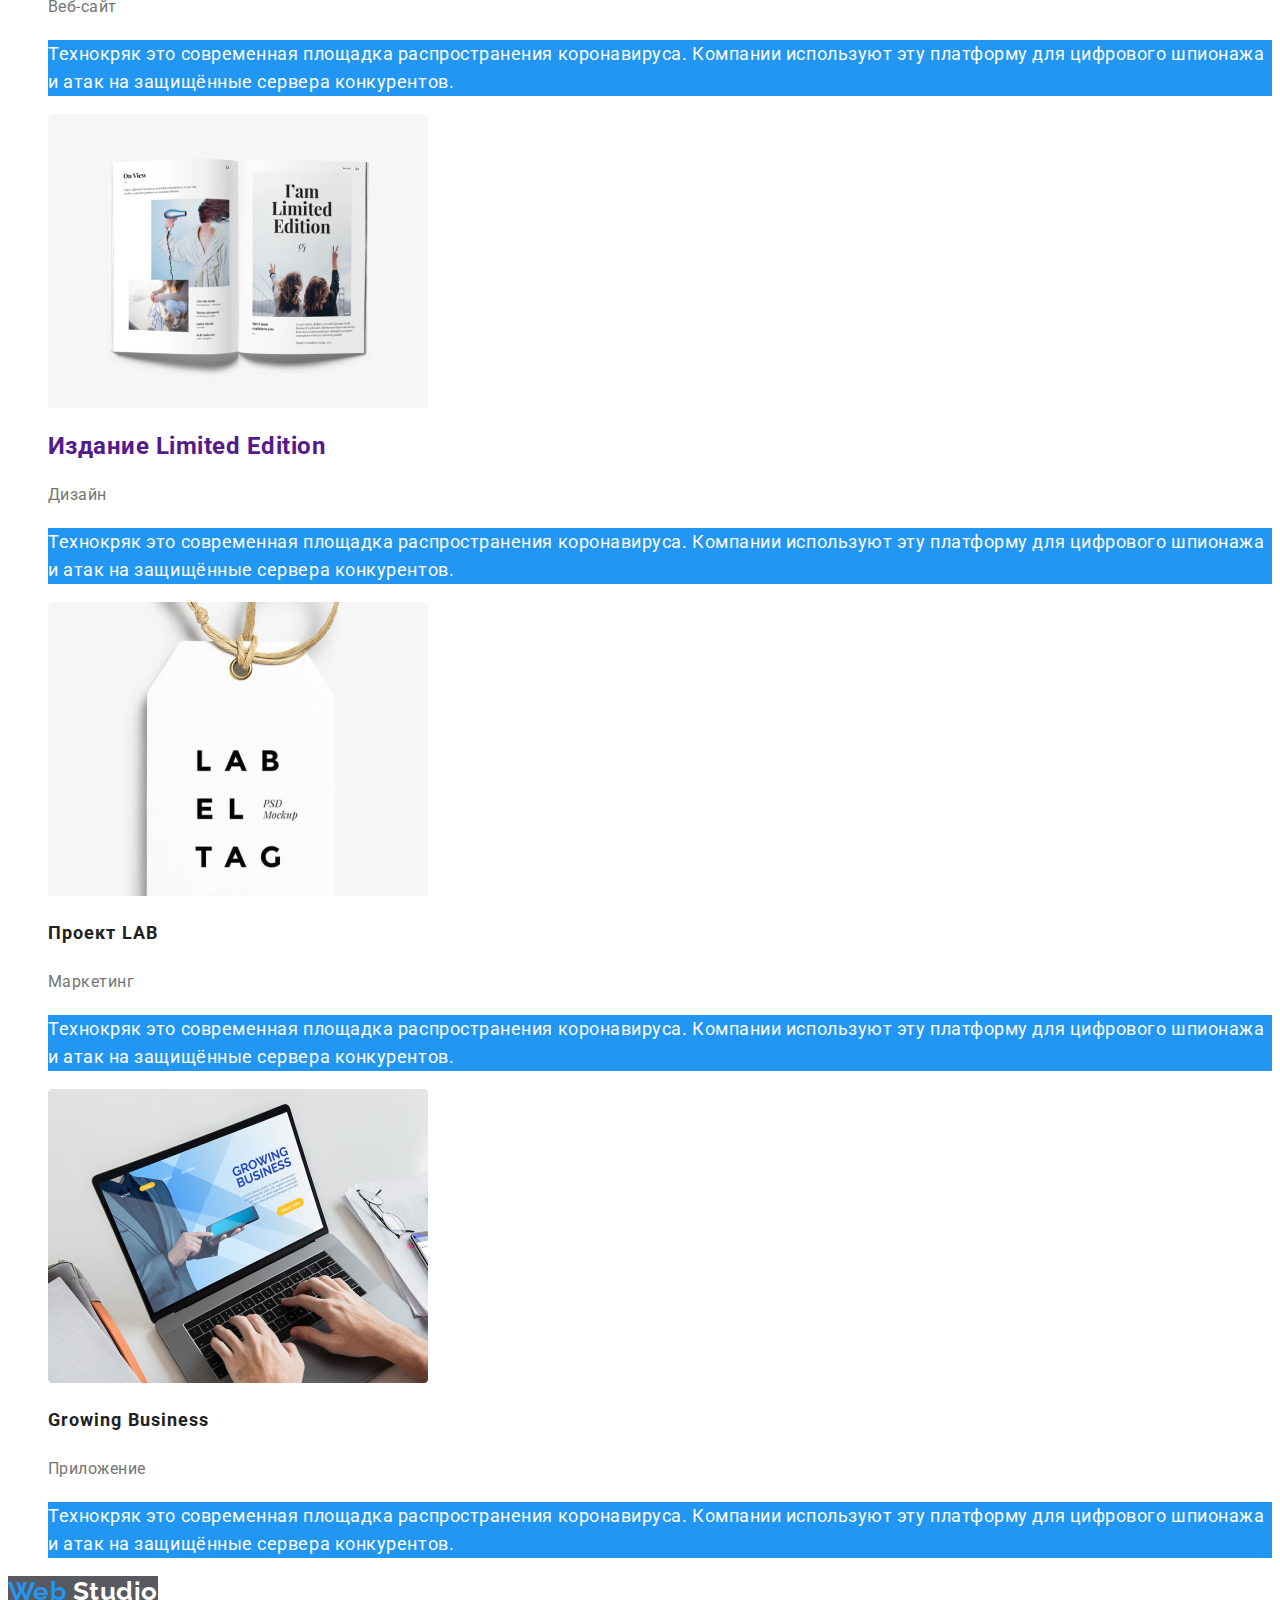
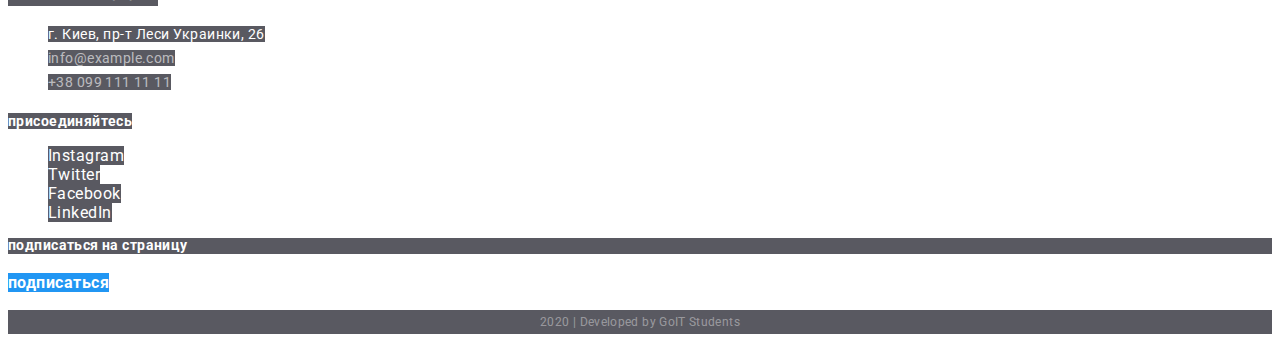
==== commit 0a8ec5b6: "финальное оформление страницы портфолио" ====
--- a/portfolio.html
+++ b/portfolio.html
@@ -58,9 +58,9 @@
                 alt="изображение людей на экране ноутбука"
                 width="380"
               />
-              <h2>Технопарк</h2>
-              <p>Веб-сайт</p>
-              <p>
+              <h2 class="title">Технопарк</h2>
+              <p class="filter">Веб-сайт</p>
+              <p class="text">
                 Технокряк это современная площадка распространения коронавируса.
                 Компании используют эту платформу для цифрового шпионажа и атак
                 на защищённые сервера конкурентов.
@@ -75,9 +75,9 @@
                 alt="изображение двух баскетболистов"
                 width="380"
               />
-              <h2>Постер New Orlean vs Golden Stars</h2>
-              <p>Дизайн</p>
-              <p>
+              <h2 class="title">Постер New Orlean vs Golden Stars</h2>
+              <p class="filter">Дизайн</p>
+              <p class="text">
                 Технокряк это современная площадка распространения коронавируса.
                 Компании используют эту платформу для цифрового шпионажа и атак
                 на защищённые сервера конкурентов.
@@ -92,43 +92,43 @@
                 alt="изображение эмблемы рыбного ресторана"
                 width="380"
               />
-              <h2>Ресторан Seafood</h2>
-              <p>Приложение</p>
-              <p>
-                Технокряк это современная площадка распространения коронавируса.
-                Компании используют эту платформу для цифрового шпионажа и атак
-                на защищённые сервера конкурентов.
-              </p></a
-            >
-          </li>
-
-          <li>
-            <a href=""
+              <h2 class="title">Ресторан Seafood</h2>
+              <p class="filter">Приложение</p>
+              <p class="text">
+                Технокряк это современная площадка распространения коронавируса.
+                Компании используют эту платформу для цифрового шпионажа и атак
+                на защищённые сервера конкурентов.
+              </p></a
+            >
+          </li>
+
+          <li>
+            <a href="" class="link"
               ><img
                 src="./image/headphones.jpg"
                 alt="изображение полноразмерных наушников"
                 width="380"
               />
-              <h2>Проект Prime</h2>
-              <p>Маркетинг</p>
-              <p>
-                Технокряк это современная площадка распространения коронавируса.
-                Компании используют эту платформу для цифрового шпионажа и атак
-                на защищённые сервера конкурентов.
-              </p></a
-            >
-          </li>
-
-          <li>
-            <a href=""
+              <h2 class="title">Проект Prime</h2>
+              <p class="filter">Маркетинг</p>
+              <p class="text">
+                Технокряк это современная площадка распространения коронавируса.
+                Компании используют эту платформу для цифрового шпионажа и атак
+                на защищённые сервера конкурентов.
+              </p></a
+            >
+          </li>
+
+          <li>
+            <a href="" class="portfolio-img link"
               ><img
                 src="./image/boxes.jpg"
                 alt="изображение двух коробок разного размера"
                 width="380"
               />
-              <h2>Проект Boxes</h2>
-              <p>Приложение</p>
-              <p>
+              <h2 class="title">Проект Boxes</h2>
+              <p class="filter">Приложение</p>
+              <p class="text">
                 Технокряк это современная площадка распространения коронавируса.
                 Компании используют эту платформу для цифрового шпионажа и атак
                 на защищённые сервера конкурентов.
@@ -143,60 +143,60 @@
                 alt="изображение монитора"
                 width="380"
               />
-              <h2>Inspiration has no Borders</h2>
-              <p>Веб-сайт</p>
-              <p>
-                Технокряк это современная площадка распространения коронавируса.
-                Компании используют эту платформу для цифрового шпионажа и атак
-                на защищённые сервера конкурентов.
-              </p></a
-            >
-          </li>
-
-          <li>
-            <a href=""
+              <h2 class="title">Inspiration has no Borders</h2>
+              <p class="filter">Веб-сайт</p>
+              <p class="text">
+                Технокряк это современная площадка распространения коронавируса.
+                Компании используют эту платформу для цифрового шпионажа и атак
+                на защищённые сервера конкурентов.
+              </p></a
+            >
+          </li>
+
+          <li>
+            <a href="" class="link"
               ><img
                 src="./image/book.jpg"
                 alt="изображение развернутой книги"
                 width="380"
               />
               <h2>Издание Limited Edition</h2>
-              <p>Дизайн</p>
-              <p>
-                Технокряк это современная площадка распространения коронавируса.
-                Компании используют эту платформу для цифрового шпионажа и атак
-                на защищённые сервера конкурентов.
-              </p></a
-            >
-          </li>
-
-          <li>
-            <a href=""
+              <p class="filter">Дизайн</p>
+              <p class="text">
+                Технокряк это современная площадка распространения коронавируса.
+                Компании используют эту платформу для цифрового шпионажа и атак
+                на защищённые сервера конкурентов.
+              </p></a
+            >
+          </li>
+
+          <li>
+            <a href="" class="link"
               ><img
                 src="./image/sticker.jpg"
                 alt="изображение бирки с логотипом"
                 width="380"
               />
-              <h2>Проект LAB</h2>
-              <p>Маркетинг</p>
-              <p>
-                Технокряк это современная площадка распространения коронавируса.
-                Компании используют эту платформу для цифрового шпионажа и атак
-                на защищённые сервера конкурентов.
-              </p></a
-            >
-          </li>
-
-          <li>
-            <a href=""
+              <h2 class="title">Проект LAB</h2>
+              <p class="filter">Маркетинг</p>
+              <p class="text">
+                Технокряк это современная площадка распространения коронавируса.
+                Компании используют эту платформу для цифрового шпионажа и атак
+                на защищённые сервера конкурентов.
+              </p></a
+            >
+          </li>
+
+          <li>
+            <a href="" class="link"
               ><img
                 src="./image/laptop.jpg"
                 alt="изображение открытого ноутбука"
                 width="380"
               />
-              <h2>Growing Business</h2>
-              <p>Приложение</p>
-              <p>
+              <h2 class="title"> Growing Business</h2>
+              <p class="filter">Приложение</p>
+              <p class="text">
                 Технокряк это современная площадка распространения коронавируса.
                 Компании используют эту платформу для цифрового шпионажа и атак
                 на защищённые сервера конкурентов.
--- a/css/style.css
+++ b/css/style.css
@@ -245,3 +245,29 @@
 
 /* оформляет примеры работ */
 
+
+.page-portfolio .title{
+color: var(--primary-text-color);
+
+  font-weight: 700;
+  font-size: 18px;
+  line-height: 2.0;
+  letter-spacing: 0.06em;
+  text-align: left;
+}
+
+.page-portfolio .filter {
+font-weight: 400;
+font-size: 16px;
+line-height: 1.87;
+color:var(--secondary-text-color);
+}
+.page-portfolio .text {
+  color: var(--white-text-color);
+  background-color: var(--accent-color);
+  
+  font-weight: 400;
+font-size: 18px;
+line-height: 1.56;
+letter-spacing: 0.03em;
+}
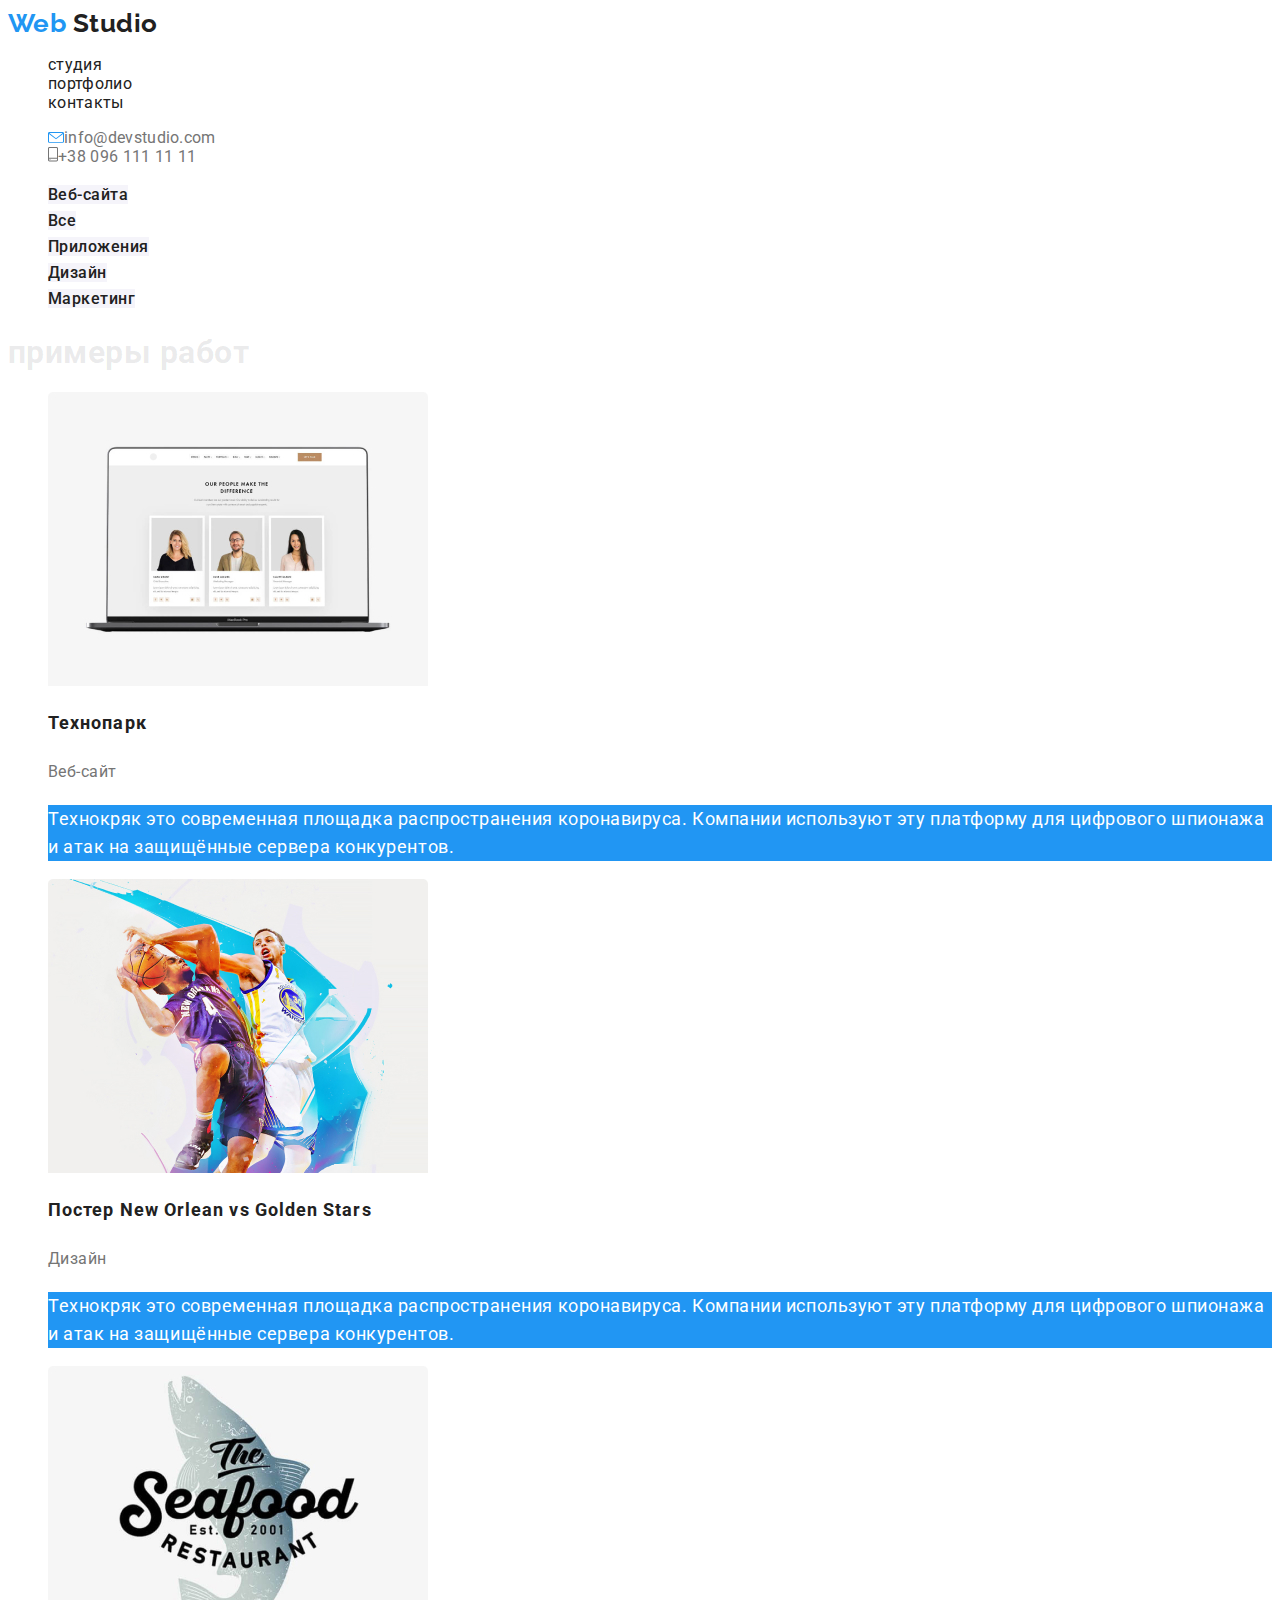
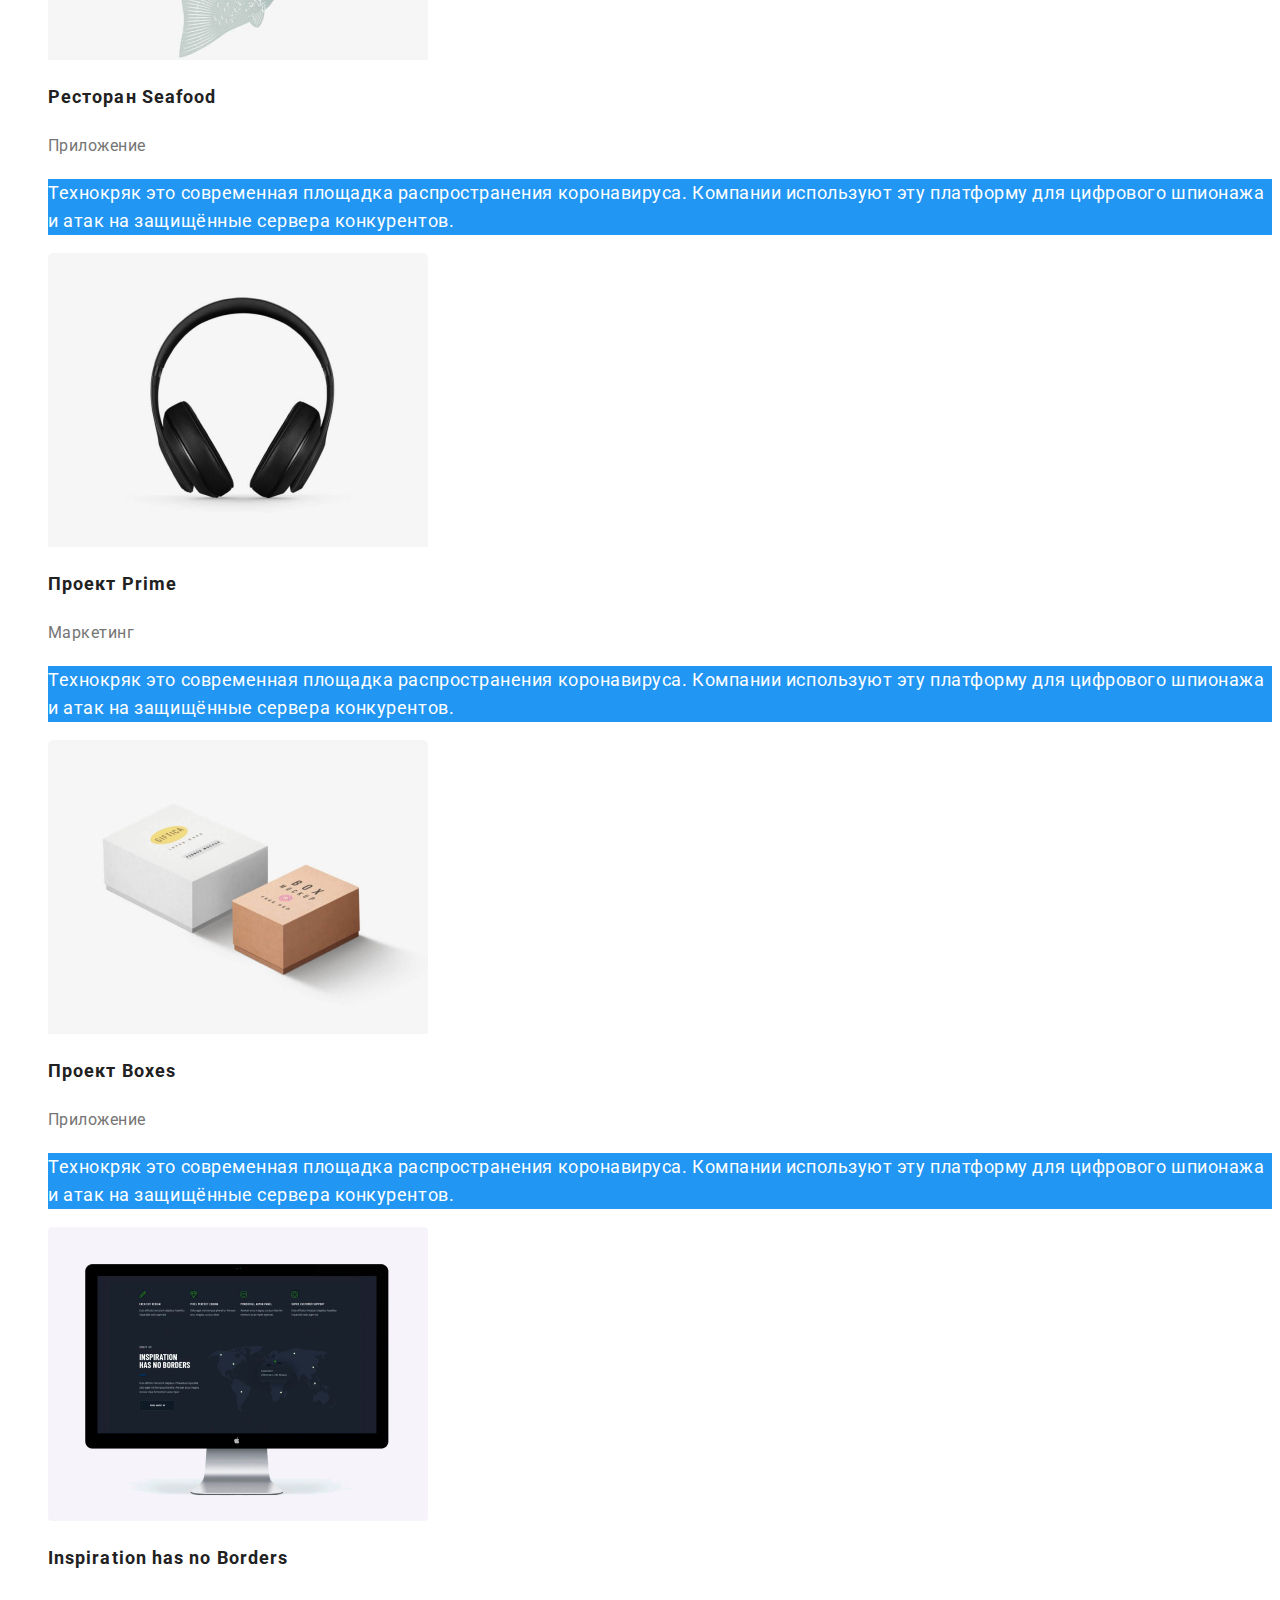
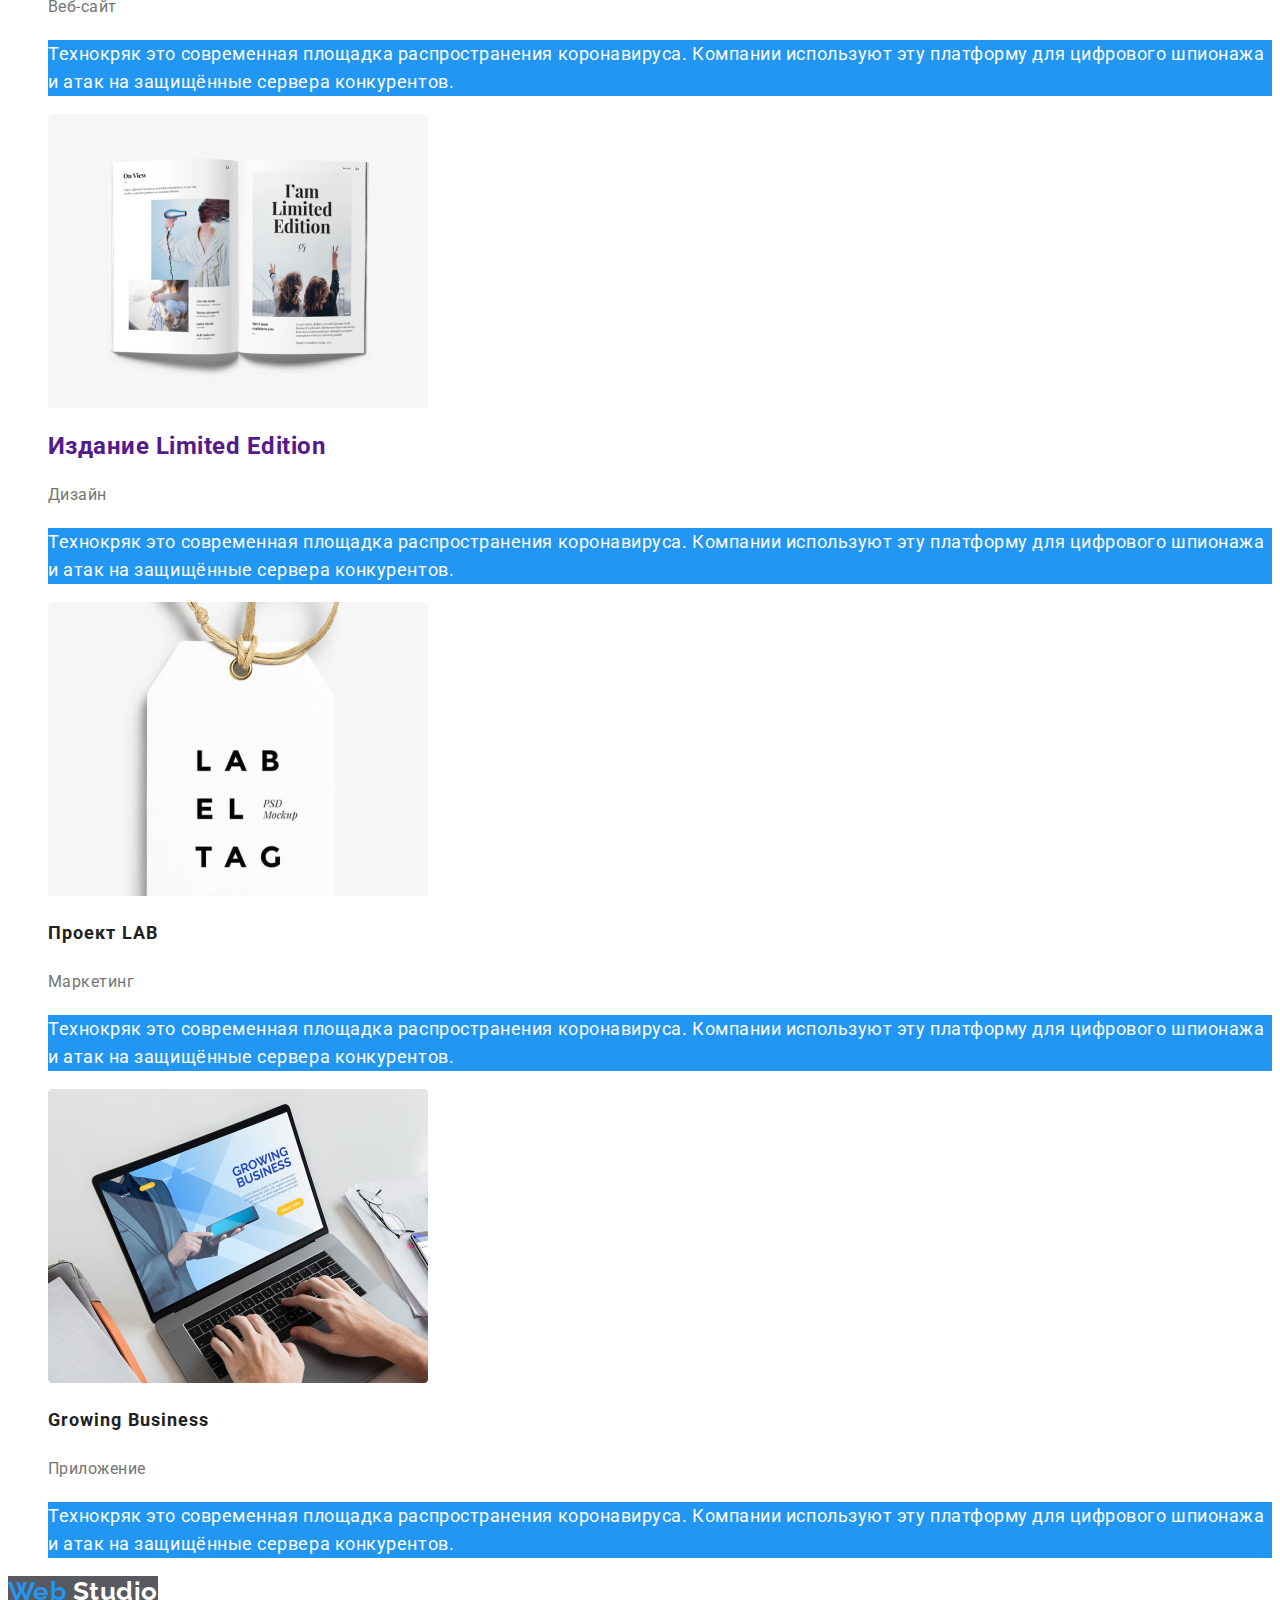
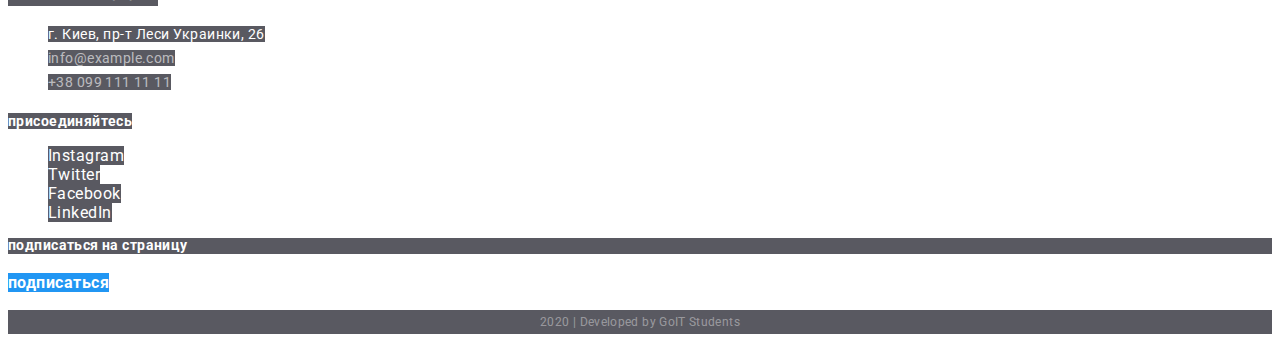
==== commit 7335d857: "вносит правки после валидации" ====
--- a/portfolio.html
+++ b/portfolio.html
@@ -11,8 +11,8 @@
     <link rel="stylesheet" href="./css/style.css" />
   </head>
   <body>
-     <!--шапка сайта-->
-     <header class="page-header">
+    <!--шапка сайта-->
+    <header class="page-header">
       <nav>
         <a href="" class="site-logo"><span>Web</span> Studio</a>
         <ul class="nav-list list">
@@ -24,14 +24,16 @@
       <ul class="nav-list list">
         <li>
           <a href="mailto:info@devstudio.com" class="contact"
-            ><img src="./image/envelope(hover).svg" alt="иконка конверт"/
-            >info@devstudio.com</a
+            ><img
+              src="./image/envelope(hover).svg"
+              alt="иконка конверт"
+            />info@devstudio.com</a
           >
         </li>
 
         <li>
           <a href="tell:+380961111111" class="contact"
-            ><img src="./image/smartphone.svg" alt="иконка телефон"/ >+38 096
+            ><img src="./image/smartphone.svg" alt="иконка телефон" />+38 096
             111 11 11</a
           >
         </li>
@@ -194,7 +196,7 @@
                 alt="изображение открытого ноутбука"
                 width="380"
               />
-              <h2 class="title"> Growing Business</h2>
+              <h2 class="title">Growing Business</h2>
               <p class="filter">Приложение</p>
               <p class="text">
                 Технокряк это современная площадка распространения коронавируса.
--- a/css/style.css
+++ b/css/style.css
@@ -222,52 +222,52 @@
   background-color: var(--background-color-dark-grey);
 }
 
-
 /* оформляет страницу портфолио */
 
-
+.page-portfolio .shadow {
+  color: rgba(47, 48, 58, 0.1);
+}
 /* оформляет фильтр */
 .filter-button {
   color: var(--primary-text-color);
-  background-color: #F5F4FA;
+  background-color: #f5f4fa;
 
   font-weight: 500;
-font-size: 16px;
-line-height: 1.62;
-letter-spacing: 0.03em;
-}
-
-.filter-button:hover, .filter-button:focus {
-  color: var(--white-text-color);
-  background-color: var(--accent-color);
-}
-
+  font-size: 16px;
+  line-height: 1.62;
+  letter-spacing: 0.03em;
+}
+
+.filter-button:hover,
+.filter-button:focus {
+  color: var(--white-text-color);
+  background-color: var(--accent-color);
+}
 
 /* оформляет примеры работ */
 
-
-.page-portfolio .title{
-color: var(--primary-text-color);
+.page-portfolio .title {
+  color: var(--primary-text-color);
 
   font-weight: 700;
   font-size: 18px;
-  line-height: 2.0;
+  line-height: 2;
   letter-spacing: 0.06em;
   text-align: left;
 }
 
 .page-portfolio .filter {
-font-weight: 400;
-font-size: 16px;
-line-height: 1.87;
-color:var(--secondary-text-color);
+  font-weight: 400;
+  font-size: 16px;
+  line-height: 1.87;
+  color: var(--secondary-text-color);
 }
 .page-portfolio .text {
   color: var(--white-text-color);
   background-color: var(--accent-color);
-  
-  font-weight: 400;
-font-size: 18px;
-line-height: 1.56;
-letter-spacing: 0.03em;
-}
+
+  font-weight: 400;
+  font-size: 18px;
+  line-height: 1.56;
+  letter-spacing: 0.03em;
+}
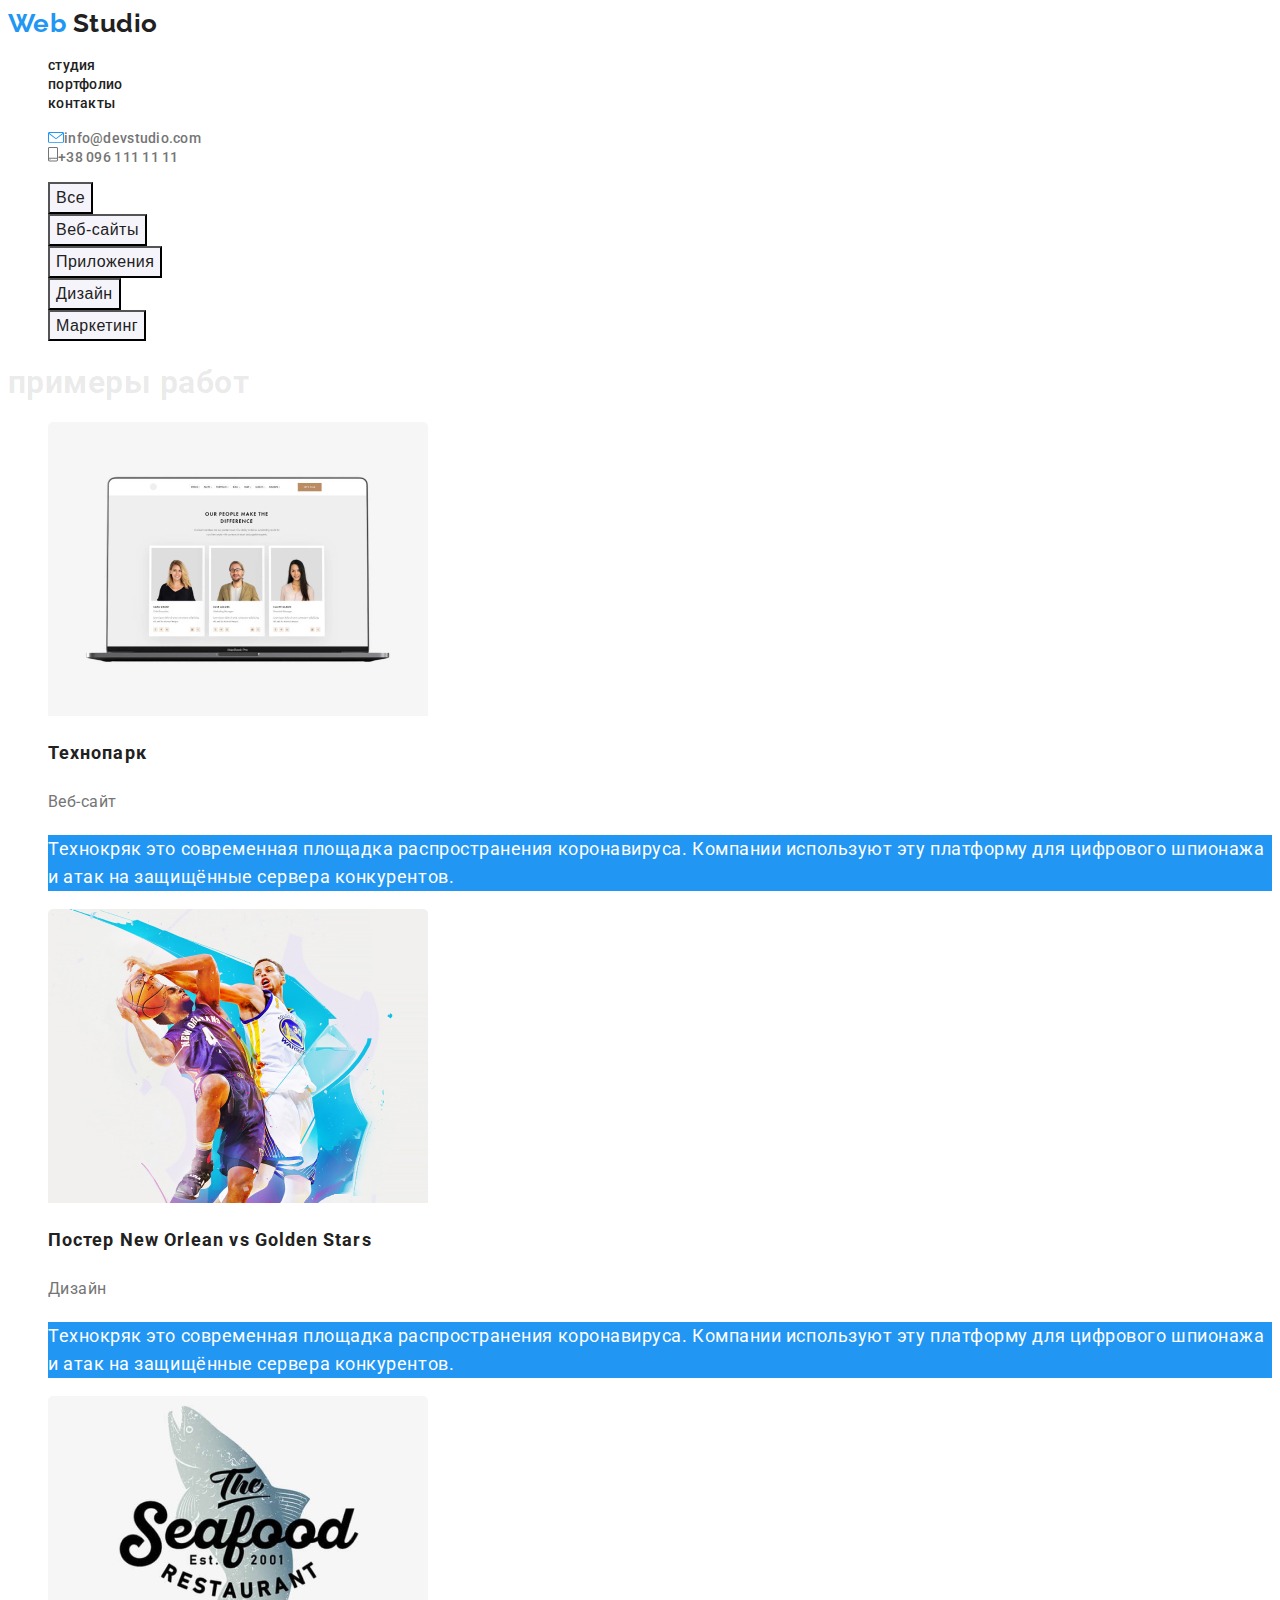
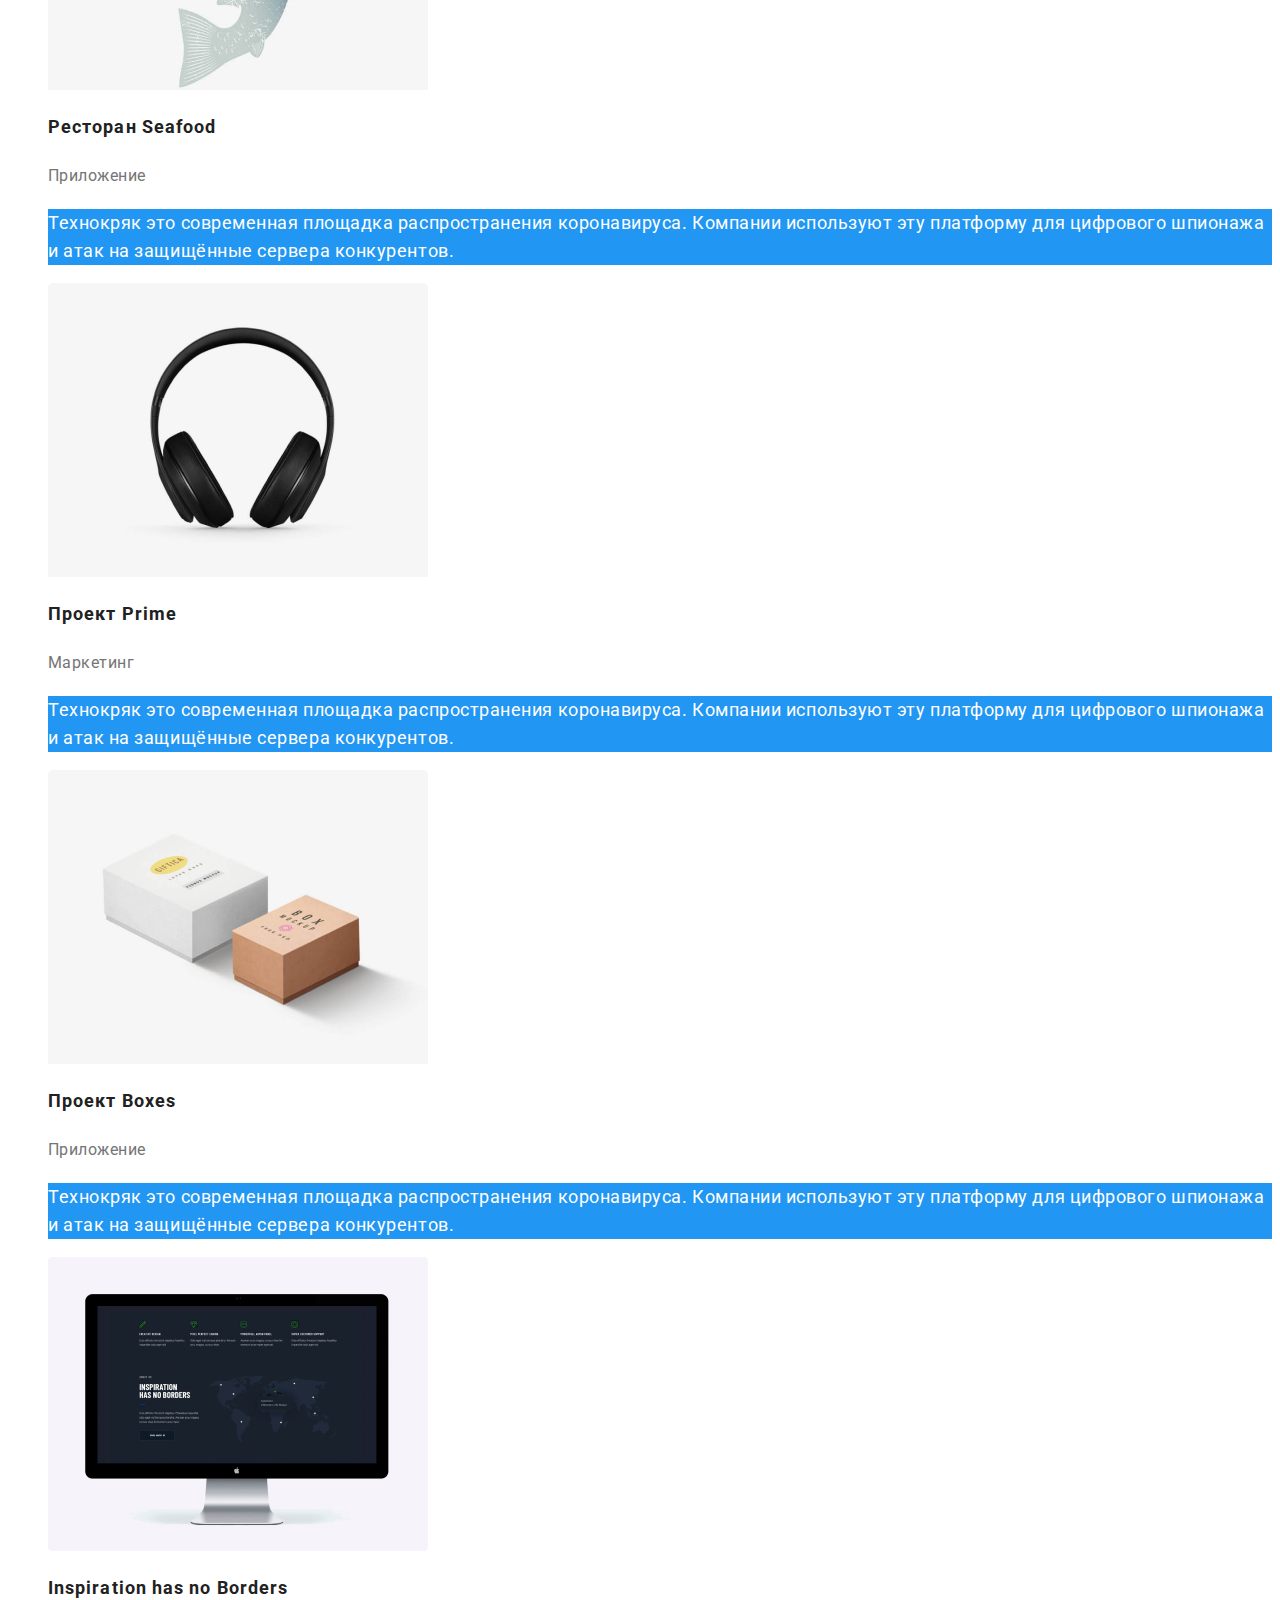
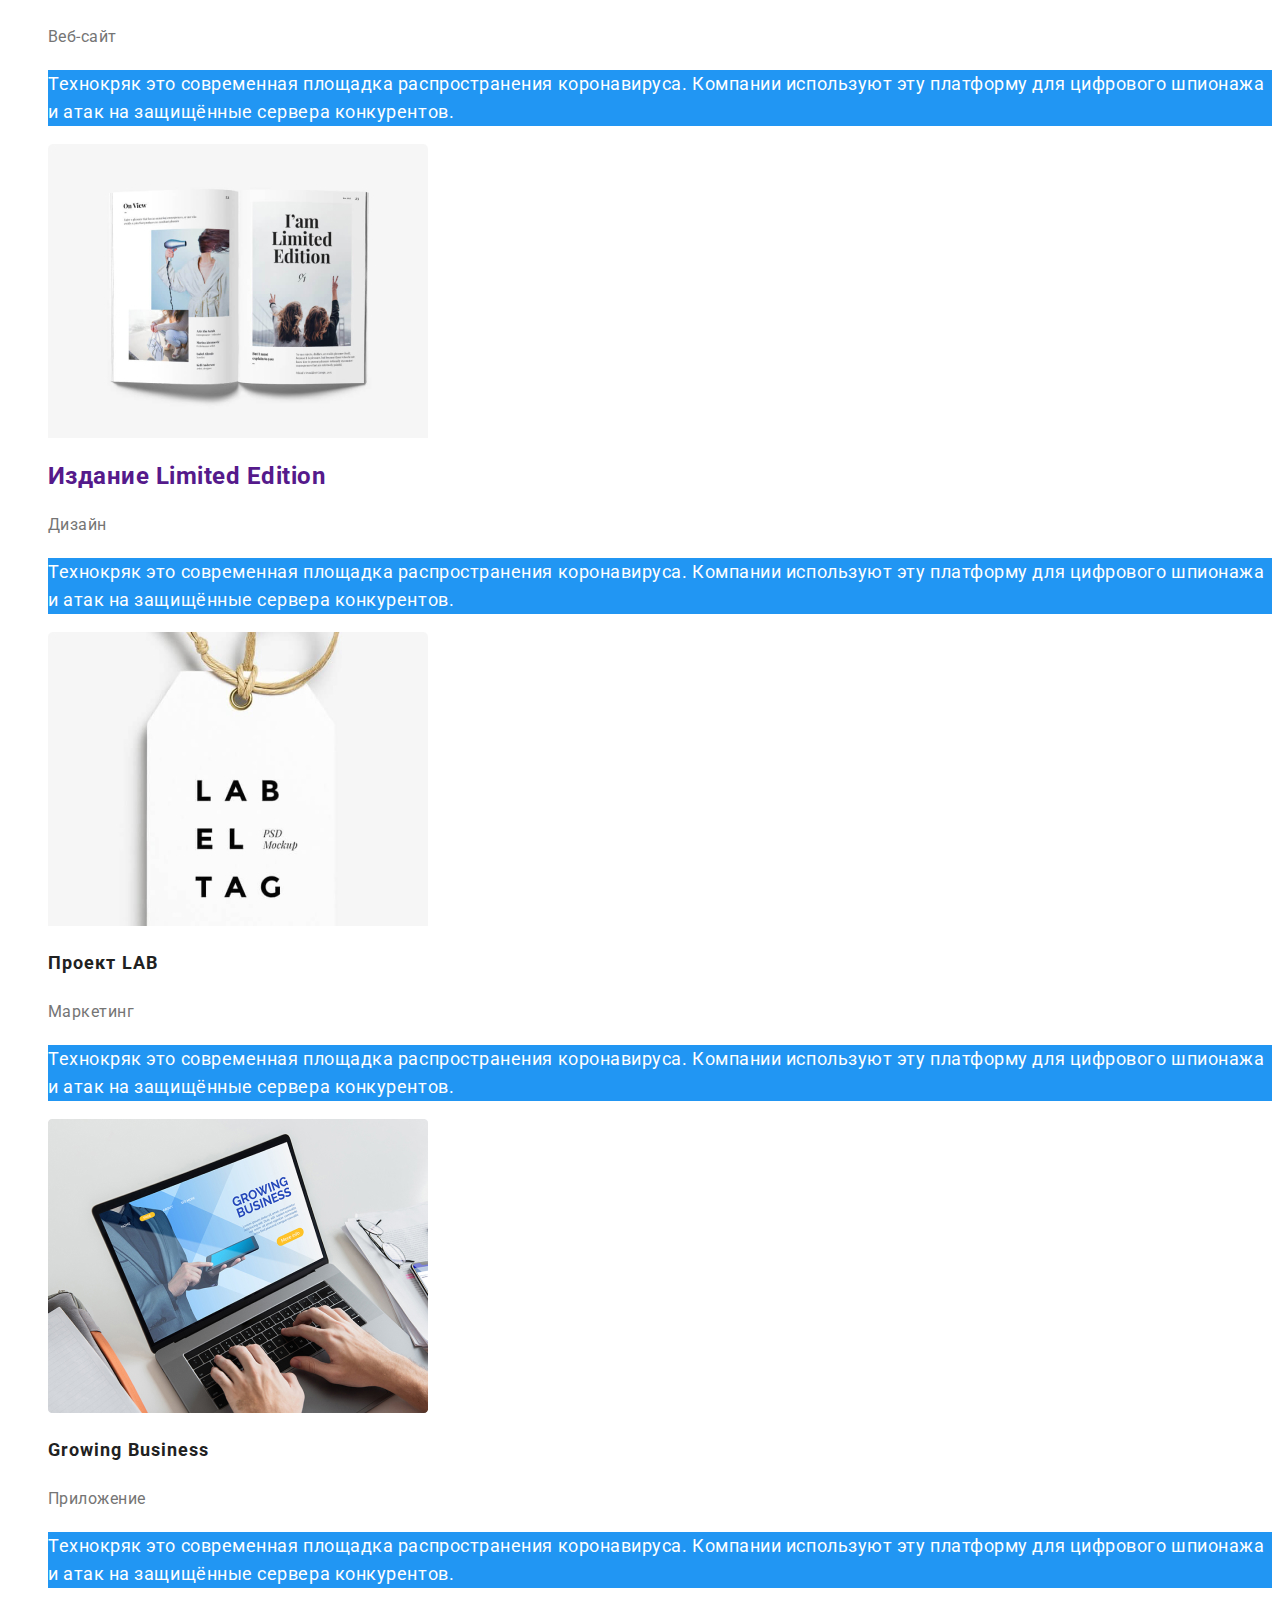
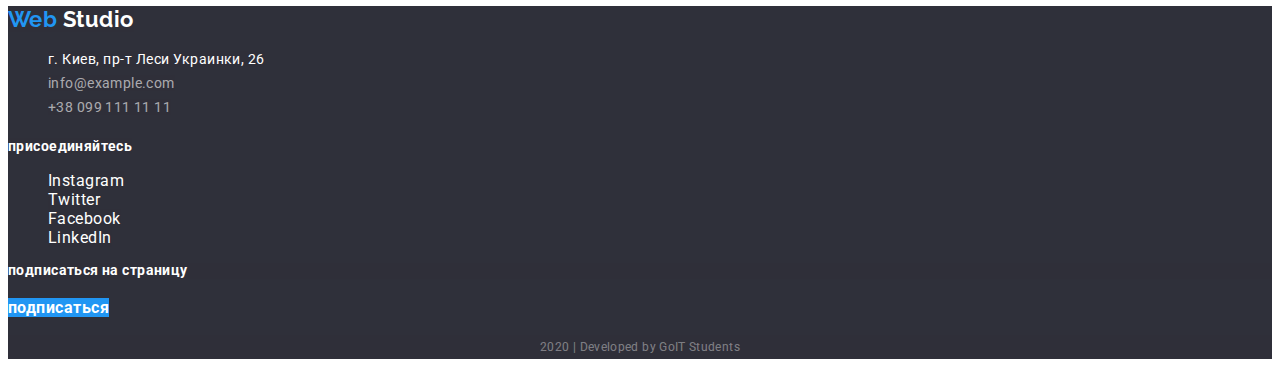
==== commit 2f2d025f: "фиксит ошибки после проверки ДЗ" ====
--- a/portfolio.html
+++ b/portfolio.html
@@ -43,14 +43,15 @@
     <main>
       <!--фильтры-->
       <ul class="filter-list list">
-        <li><a href="" class="filter-button link">Веб-сайта</a></li>
-        <li><a href="" class="filter-button link">Все</a></li>
-        <li><a href="" class="filter-button link">Приложения</a></li>
-        <li><a href="" class="filter-button link">Дизайн</a></li>
-        <li><a href="" class="filter-button link">Маркетинг</a></li>
+        <li><button class="filter-button link">Все</button></li>
+        <li><button class="filter-button link">Веб-сайты</button></li>
+        <li><button class="filter-button link">Приложения</button></li>
+        <li><button class="filter-button link">Дизайн</button></li>
+        <li><button class="filter-button link">Маркетинг</button></li>
       </ul>
       <!--портфолио-->
       <section class="page-portfolio">
+        <!--данная разметка добавлена для логики <h1 class="shadow">примеры работ</h1>-->
         <h1 class="shadow">примеры работ</h1>
         <ul class="portfoli-list list">
           <li>
--- a/css/style.css
+++ b/css/style.css
@@ -11,7 +11,7 @@
 /*белый цвет текса #FFFFFF*/
 /*акцент #2196F3*/
 /*цвет фона #2196F3*/
-
+/* добавил цвет фона везде где основной цвет БЕЛЫЙ */
 /*оформление главной страницы*/
 
 body {
@@ -41,7 +41,7 @@
 /* оформляет логотип */
 .site-logo {
   font-family: Raleway, sans-serif;
-  font-weight: bold;
+  font-weight: 700;
   font-size: 26px;
   line-height: 1.19;
   text-decoration: none;
@@ -55,6 +55,9 @@
 .page-header .link {
   color: var(--primary-text-color);
   letter-spacing: 0.02em;
+  font-weight: 500;
+  font-size: 14px;
+  line-height: 1.14px;
 }
 .page-header .link:hover,
 .page-header .link:focus {
@@ -66,13 +69,16 @@
   color: var(--secondary-text-color);
   letter-spacing: 0.02em;
   text-decoration: none;
+  font-weight: 500;
+  font-size: 14px;
+  line-height: 1.14px;
 }
 .page-header .contact:hover,
 .page-header .contact:focus {
   color: var(--accent-color);
 }
 
-/* оформлет основной банер */
+/* оформлет основной банер (фон добавлен чтоб было видно слова белого цвета) */
 .hero .title {
   background-color: var(--secondary-text-color);
   color: var(--white-text-color);
@@ -82,7 +88,6 @@
   line-height: 1.36;
   text-align: center;
   letter-spacing: 0.06em;
-  text-align: center;
 }
 .hero .primary-button {
   background-color: var(--accent-color);
@@ -95,7 +100,7 @@
   text-align: center;
 }
 
-/* оформляет секцию преимуществ */
+/* оформляет секцию преимуществ (оформляет логический заголовок, пока не знаю как его скрыть) */
 .page-advantages .shadow {
   color: rgba(47, 48, 58, 0.1);
 }
@@ -104,6 +109,7 @@
   font-size: 14px;
   line-height: 1.14;
   letter-spacing: 0.03em;
+  text-transform: uppercase;
 }
 .page-advantages .description {
   color: var(--secondary-text-color);
@@ -146,10 +152,15 @@
   color: var(--white-text-color);
 }
 
+/* оформляет футер */
+.footer-page {
+  background-color: #2f303a;
+}
 /* оформляет адрес*/
 .address .site-logo {
   color: var(--white-text-color);
   background-color: var(--background-color-dark-grey);
+  font-size: 22px;
 }
 .address .city-adr {
   color: #ffffff;
@@ -222,7 +233,7 @@
   background-color: var(--background-color-dark-grey);
 }
 
-/* оформляет страницу портфолио */
+/* оформляет страницу портфолио (оформляет логический заголовок, пока не знаю как его скрыть)*/
 
 .page-portfolio .shadow {
   color: rgba(47, 48, 58, 0.1);
